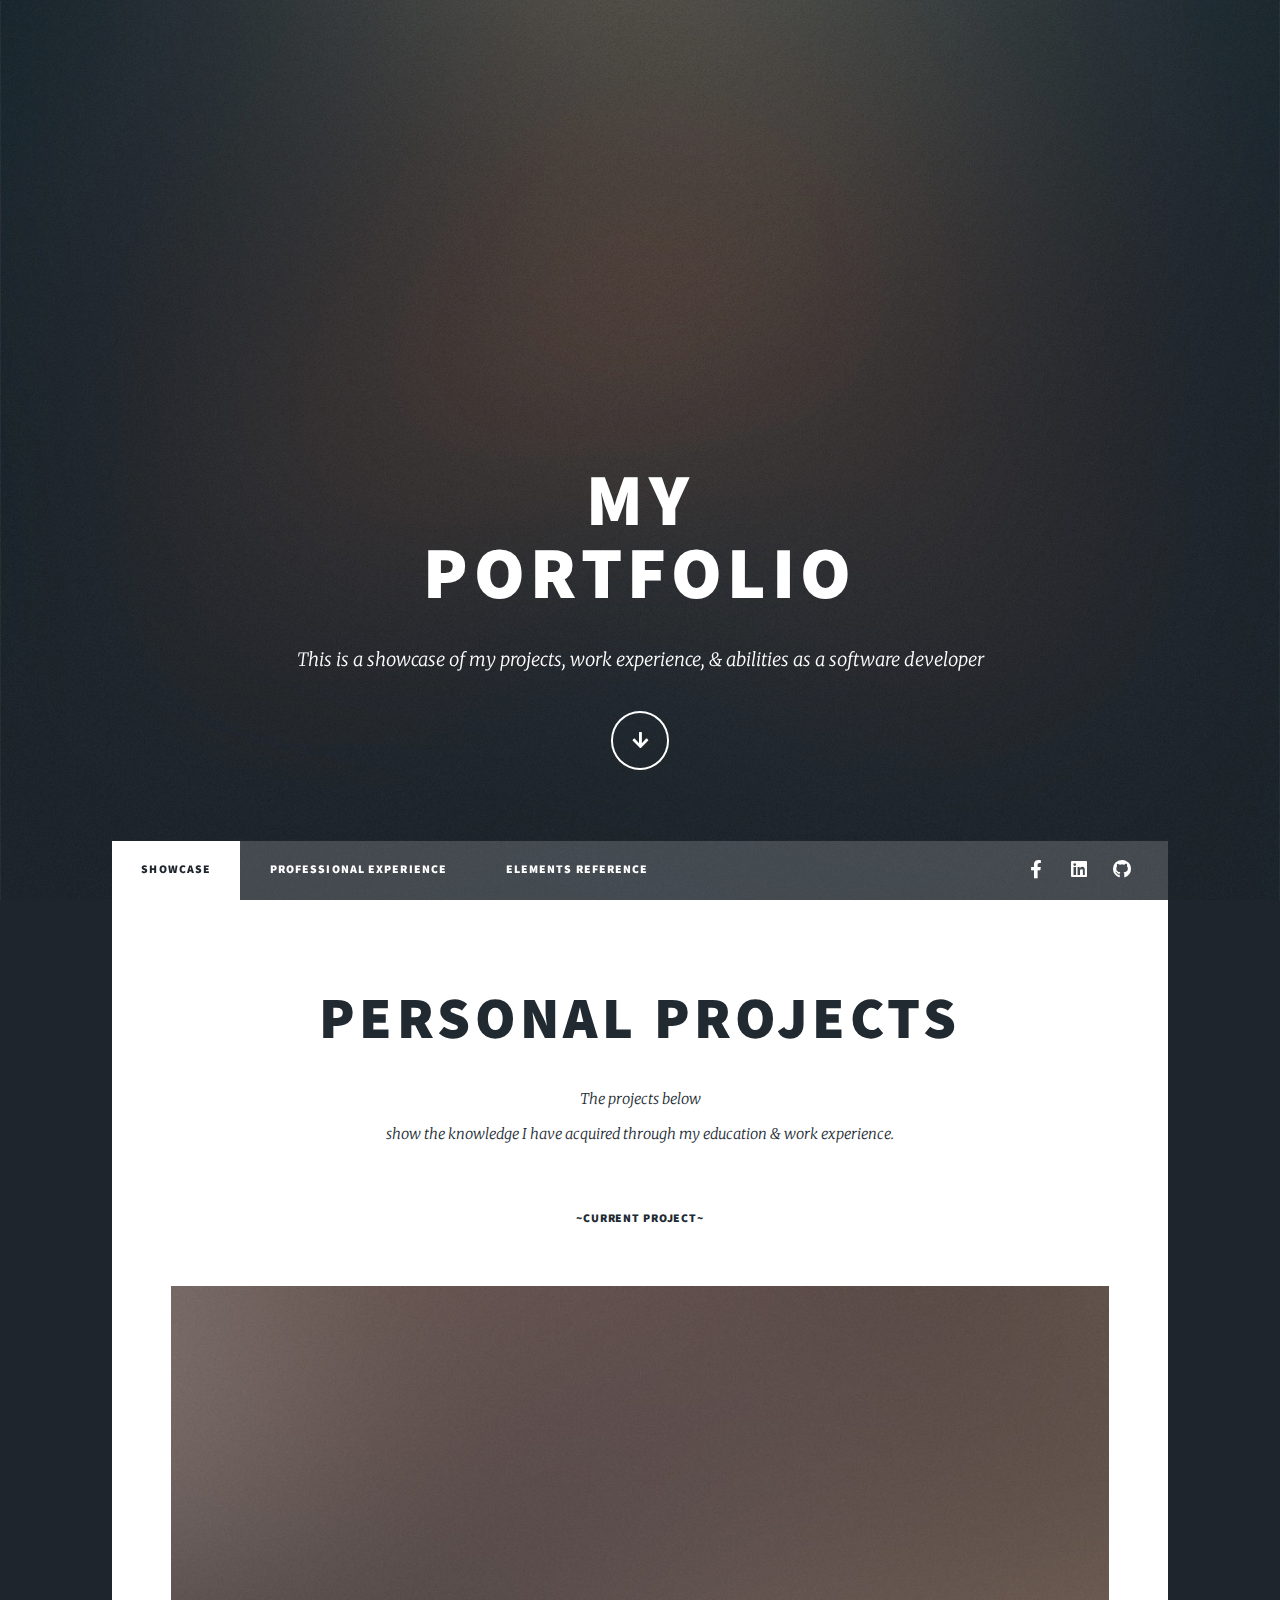
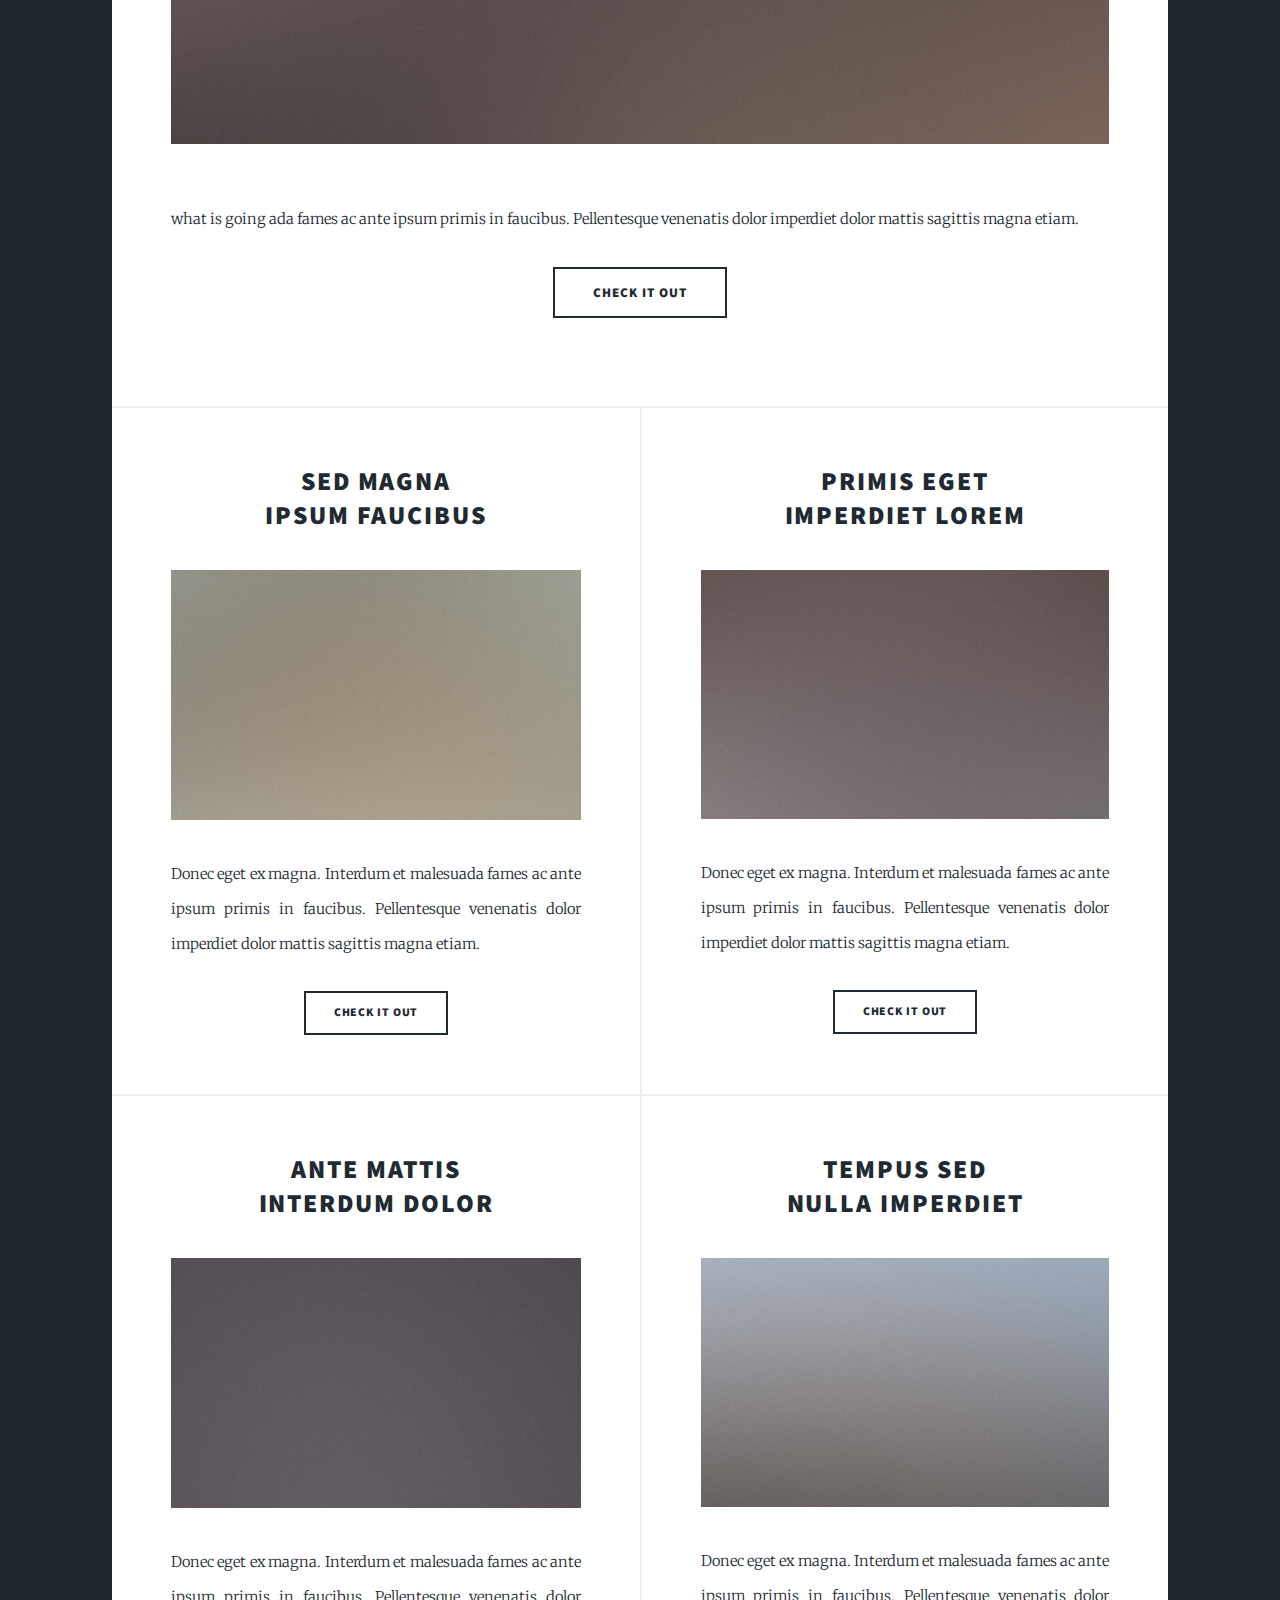
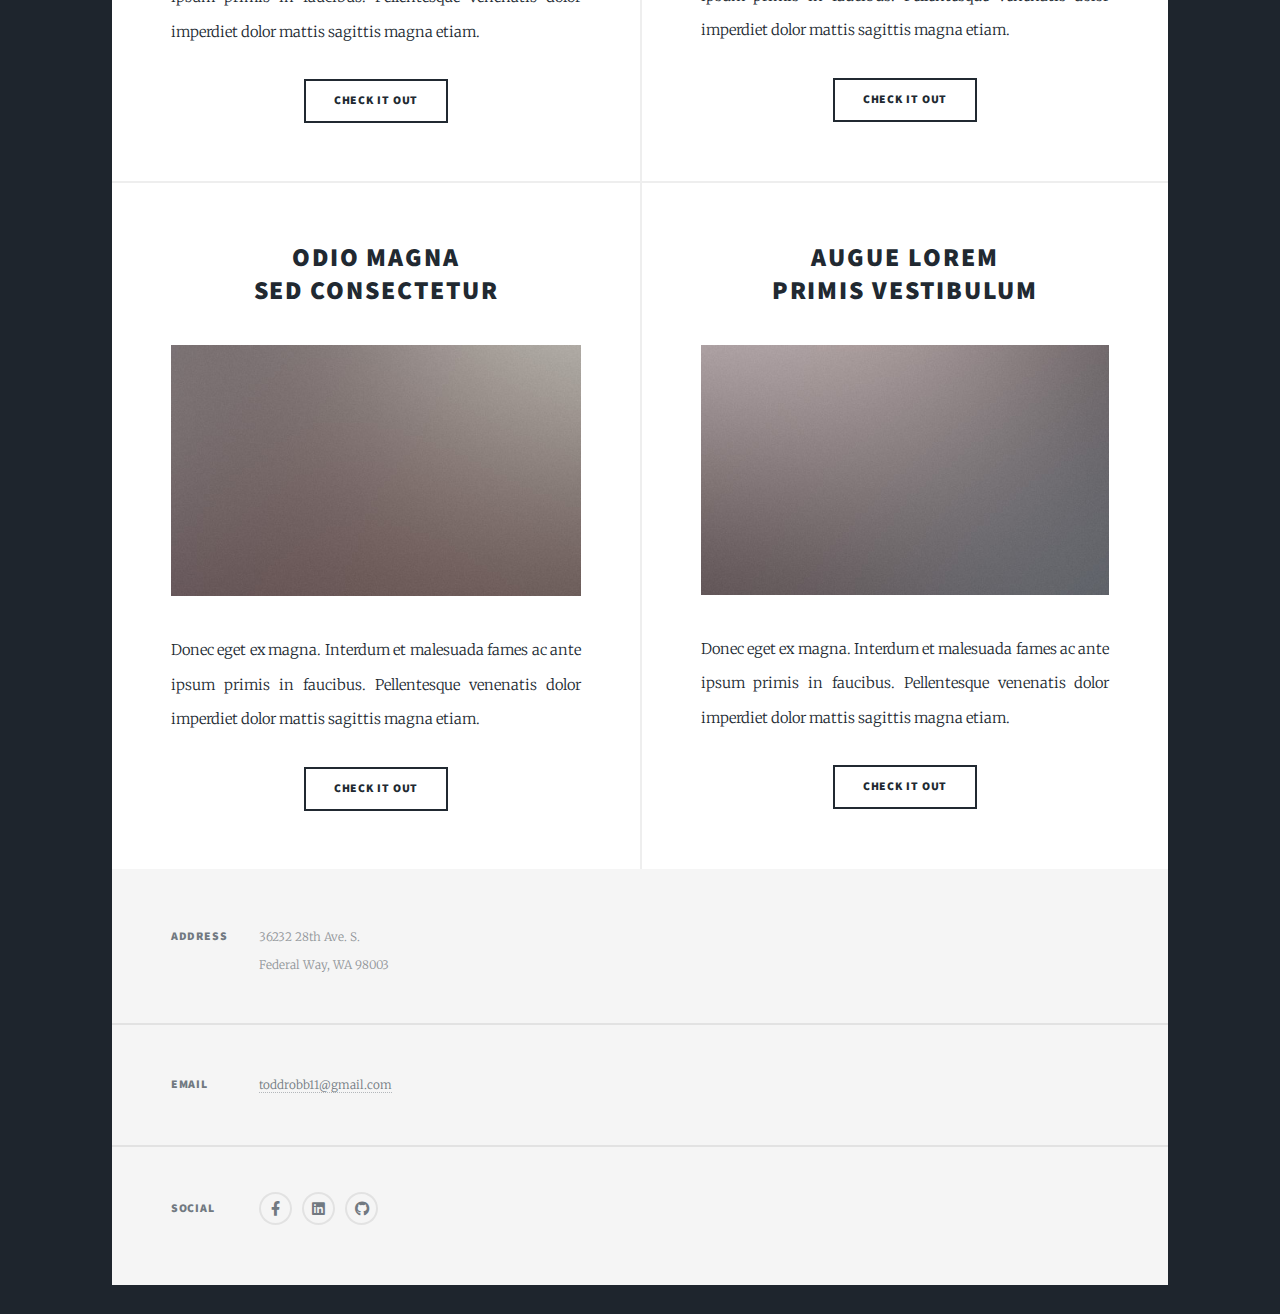
==== index.html @ 70eca517 "Add files via upload" ====
<!DOCTYPE HTML>
<!--
Todd Robbins 
This is a github hosted website design to show 
my software development experience.
-->
<html>
	<head>
		<title>My Portfolio</title>
		<meta charset="utf-8" />
		<meta name="viewport" content="width=device-width, initial-scale=1, user-scalable=no" />
		<link rel="stylesheet" href="assets/css/main.css" />
		<noscript><link rel="stylesheet" href="assets/css/noscript.css" /></noscript>
	</head>
	<body class="is-preload">

		<!-- Wrapper -->
			<div id="wrapper" class="fade-in">

				<!-- Intro -->
					<div id="intro">
						<h1>My<br />
						Portfolio</h1>
						<p>This is a showcase of my projects, work experience, & abilities as a software developer</p>
						<ul class="actions">
							<li><a href="#header" class="button icon solid solo fa-arrow-down scrolly">Continue</a></li>
						</ul>
					</div>

				<!-- Header -->
					<header id="header">
						<a href="index.html" class="logo">Portfolio</a>
					</header>

				<!-- Nav -->
					<nav id="nav">
						<ul class="links">
							<li class="active"><a href="index.html">Showcase</a></li>
							<li><a href="aboutMe.html">Professional Experience</a></li>
							<li><a href="elements.html">Elements Reference</a></li>
						</ul>
						<ul class="icons">
							<li><a href="#" class="icon brands fa-facebook-f"><span class="label">Facebook</span></a></li>
							<li><a href="#" class="icon brands fa-linkedin"><span class="label">Linkedin</span></a></li>
							<li><a href="#" class="icon brands fa-github"><span class="label">GitHub</span></a></li>
						</ul>
					</nav>

				<!-- Main -->
					<div id="main">

						<!-- Featured Post -->
							<article class="post featured">
								<header class="major">
									<h2><a href="#">Personal Projects</a></h2>
									<p>The projects below<br />
									show the knowledge I have acquired through my education & work experience.</p>
								</header>
								<h6>~Current Project~</h6>
								<a href="#" class="image main"><img src="images/pic01.jpg" alt="" /></a>
								<p>what is going ada fames ac ante ipsum primis in faucibus. Pellentesque venenatis dolor imperdiet dolor mattis sagittis magna etiam.</p>
								<ul class="actions special">
									<li><a href="#" class="button large">Check it out</a></li>
								</ul>
							</article>

						<!-- Posts -->
							<section class="posts">
								<article>
									<header>
										<h2><a href="#">Sed magna<br />
										ipsum faucibus</a></h2>
									</header>
									<a href="#" class="image fit"><img src="images/pic02.jpg" alt="" /></a>
									<p>Donec eget ex magna. Interdum et malesuada fames ac ante ipsum primis in faucibus. Pellentesque venenatis dolor imperdiet dolor mattis sagittis magna etiam.</p>
									<ul class="actions special">
										<li><a href="#" class="button">Check it out</a></li>
									</ul>
								</article>
								<article>
									<header>
										<h2><a href="#">Primis eget<br />
										imperdiet lorem</a></h2>
									</header>
									<a href="#" class="image fit"><img src="images/pic03.jpg" alt="" /></a>
									<p>Donec eget ex magna. Interdum et malesuada fames ac ante ipsum primis in faucibus. Pellentesque venenatis dolor imperdiet dolor mattis sagittis magna etiam.</p>
									<ul class="actions special">
										<li><a href="#" class="button">Check it out</a></li>
									</ul>
								</article>
								<article>
									<header>
										<h2><a href="#">Ante mattis<br />
										interdum dolor</a></h2>
									</header>
									<a href="#" class="image fit"><img src="images/pic04.jpg" alt="" /></a>
									<p>Donec eget ex magna. Interdum et malesuada fames ac ante ipsum primis in faucibus. Pellentesque venenatis dolor imperdiet dolor mattis sagittis magna etiam.</p>
									<ul class="actions special">
										<li><a href="#" class="button">Check it out</a></li>
									</ul>
								</article>
								<article>
									<header>
										<h2><a href="#">Tempus sed<br />
										nulla imperdiet</a></h2>
									</header>
									<a href="#" class="image fit"><img src="images/pic05.jpg" alt="" /></a>
									<p>Donec eget ex magna. Interdum et malesuada fames ac ante ipsum primis in faucibus. Pellentesque venenatis dolor imperdiet dolor mattis sagittis magna etiam.</p>
									<ul class="actions special">
										<li><a href="#" class="button">Check it out</a></li>
									</ul>
								</article>
								<article>
									<header>
										<h2><a href="#">Odio magna<br />
										sed consectetur</a></h2>
									</header>
									<a href="#" class="image fit"><img src="images/pic06.jpg" alt="" /></a>
									<p>Donec eget ex magna. Interdum et malesuada fames ac ante ipsum primis in faucibus. Pellentesque venenatis dolor imperdiet dolor mattis sagittis magna etiam.</p>
									<ul class="actions special">
										<li><a href="#" class="button">Check it out</a></li>
									</ul>
								</article>
								<article>
									<header>
										<h2><a href="#">Augue lorem<br />
										primis vestibulum</a></h2>
									</header>
									<a href="#" class="image fit"><img src="images/pic07.jpg" alt="" /></a>
									<p>Donec eget ex magna. Interdum et malesuada fames ac ante ipsum primis in faucibus. Pellentesque venenatis dolor imperdiet dolor mattis sagittis magna etiam.</p>
									<ul class="actions special">
										<li><a href="#" class="button">Check it out</a></li>
									</ul>
								</article>
							</section>

					</div>

				<!-- Footer -->
					<footer id="footer">
						<section class="split contact">
							<section class="alt">
								<h3>Address</h3>
								<p>36232 28th Ave. S.<br />
								Federal Way, WA 98003</p>
							</section>
							<section>
								<h3>Email</h3>
								<p><a href="#">toddrobb11@gmail.com</a></p>
							</section>
							<section>
								<h3>Social</h3>
								<ul class="icons alt">
									<li><a href="#" class="icon brands alt fa-facebook-f"><span class="label">Facebook</span></a></li>
									<li><a href="#" class="icon brands alt fa-linkedin"><span class="label">Linkedin</span></a></li>
									<li><a href="#" class="icon brands alt fa-github"><span class="label">GitHub</span></a></li>
								</ul>
							</section>
						</section>
					</footer>

				<!--blank space --> 
					<div id="blankSpace">
						<ul></ul>
					</div>

			</div>

		<!-- Scripts -->
			<script src="assets/js/jquery.min.js"></script>
			<script src="assets/js/jquery.scrollex.min.js"></script>
			<script src="assets/js/jquery.scrolly.min.js"></script>
			<script src="assets/js/browser.min.js"></script>
			<script src="assets/js/breakpoints.min.js"></script>
			<script src="assets/js/util.js"></script>
			<script src="assets/js/main.js"></script>

	</body>
</html>
---- assets/css/main.css ----
@import url(fontawesome-all.min.css);
@import url("https://fonts.googleapis.com/css?family=Merriweather:300,700,300italic,700italic|Source+Sans+Pro:900");

/*
	Massively by HTML5 UP
	html5up.net | @ajlkn
	Free for personal and commercial use under the CCA 3.0 license (html5up.net/license)
*/

html, body, div, span, applet, object,
iframe, h1, h2, h3, h4, h5, h6, p, blockquote,
pre, a, abbr, acronym, address, big, cite,
code, del, dfn, em, img, ins, kbd, q, s, samp,
small, strike, strong, sub, sup, tt, var, b,
u, i, center, dl, dt, dd, ol, ul, li, fieldset,
form, label, legend, table, caption, tbody,
tfoot, thead, tr, th, td, article, aside,
canvas, details, embed, figure, figcaption,
footer, header, hgroup, menu, nav, output, ruby,
section, summary, time, mark, audio, video {
	margin: 0;
	padding: 0;
	border: 0;
	font-size: 100%;
	font: inherit;
	vertical-align: baseline;}

article, aside, details, figcaption, figure,
footer, header, hgroup, menu, nav, section {
	display: block;}

body {
	line-height: 1;
}

ol, ul {
	list-style: none;
}

blockquote, q {
	quotes: none;
}

	blockquote:before, blockquote:after, q:before, q:after {
		content: '';
		content: none;
	}

table {
	border-collapse: collapse;
	border-spacing: 0;
}

body {
	-webkit-text-size-adjust: none;
}

mark {
	background-color: transparent;
	color: inherit;
}

input::-moz-focus-inner {
	border: 0;
	padding: 0;
}

input, select, textarea {
	-moz-appearance: none;
	-webkit-appearance: none;
	-ms-appearance: none;
	appearance: none;
}

/* Basic */

	@-ms-viewport {
		width: device-width;
	}

	body {
		-ms-overflow-style: scrollbar;
	}

	@media screen and (max-width: 480px) {

		html, body {
			min-width: 320px;
		}

	}

	html {
		box-sizing: border-box;
	}

	*, *:before, *:after {
		box-sizing: inherit;
	}

	body {
		background-color: #1e252d;
	}

		body.is-preload *, body.is-preload *:before, body.is-preload *:after {
			-moz-animation: none !important;
			-webkit-animation: none !important;
			-ms-animation: none !important;
			animation: none !important;
			-moz-transition: none !important;
			-webkit-transition: none !important;
			-ms-transition: none !important;
			transition: none !important;
		}

/* Type */

	html {
		font-size: 16pt;
	}

		@media screen and (max-width: 1680px) {

			html {
				font-size: 12pt;
			}

		}

		@media screen and (max-width: 1280px) {

			html {
				font-size: 11pt;
			}

		}

		@media screen and (max-width: 360px) {

			html {
				font-size: 10pt;
			}

		}

	body {
		color: #212931;
	}

	body, input, select, textarea {
		font-family: "Merriweather", Georgia, serif;
		font-weight: 300;
		font-size: 1rem;
		line-height: 2.375;
	}

	a {
		-moz-transition: color 0.2s ease-in-out, background-color 0.2s ease-in-out, border-color 0.2s ease-in-out, box-shadow 0.2s ease-in-out;
		-webkit-transition: color 0.2s ease-in-out, background-color 0.2s ease-in-out, border-color 0.2s ease-in-out, box-shadow 0.2s ease-in-out;
		-ms-transition: color 0.2s ease-in-out, background-color 0.2s ease-in-out, border-color 0.2s ease-in-out, box-shadow 0.2s ease-in-out;
		transition: color 0.2s ease-in-out, background-color 0.2s ease-in-out, border-color 0.2s ease-in-out, box-shadow 0.2s ease-in-out;
		border-bottom: dotted 1px;
		text-decoration: none;
	}

		a:hover {
			border-bottom-color: transparent;
		}

	strong, b {
		font-weight: 600;
	}

	em, i {
		font-style: italic;
	}

	p {
		text-align: justify;
		margin: 0 0 2rem 0;
	}

	h1, h2, h3, h4, h5, h6 {
		font-family: "Source Sans Pro", Helvetica, sans-serif;
		font-weight: 900;
		line-height: 1.5;
		letter-spacing: 0.075em;
		text-transform: uppercase;
		margin: 0 0 1rem 0;
	}

		h1 a, h2 a, h3 a, h4 a, h5 a, h6 a {
			border-bottom: 0;
			color: inherit;
			text-decoration: none;
		}

	h1 {
		font-size: 4rem;
		line-height: 1.1;
		margin: 0 0 2rem 0;
	}

	h2 {
		font-size: 1.75rem;
		line-height: 1.3;
		margin: 0 0 1.5rem 0;
	}

	h3 {
		font-size: 1.25rem;
		margin: 0 0 1.5rem 0;
	}

	h4 {
		font-size: 1rem;
	}

	h5 {
		font-size: 0.9rem;
	}

	h6 {
		font-size: 0.8rem;
	}

	sub {
		font-size: 0.8rem;
		position: relative;
		top: 0.5rem;
	}

	sup {
		font-size: 0.8rem;
		position: relative;
		top: -0.5rem;
	}

	blockquote {
		border-left: solid 4px;
		font-style: italic;
		margin: 0 0 2rem 0;
		padding: 0.5rem 0 0.5rem 2rem;
	}

	code {
		border: solid 2px;
		font-family: "Courier New", monospace;
		font-size: 0.9rem;
		margin: 0 0.25rem;
		padding: 0.25rem 0.65rem;
	}

	pre {
		-webkit-overflow-scrolling: touch;
		font-family: "Courier New", monospace;
		font-size: 0.9rem;
		margin: 0 0 2rem 0;
	}

		pre code {
			display: block;
			line-height: 1.75;
			padding: 1rem 1.5rem;
			overflow-x: auto;
		}

	hr {
		border: 0;
		border-bottom: solid 2px;
		margin: 3rem 0;
	}

		hr.major {
			margin: 5rem 0;
		}

	.align-left {
		text-align: left;
	}

	.align-center {
		text-align: center;
	}

	.align-right {
		text-align: right;
	}

	input, select, textarea {
		color: #212931;
	}

	a {
		color: #212931;
		border-bottom-color: rgba(33, 41, 49, 0.5);
	}

		a:hover {
			border-bottom-color: transparent;
			color: #18bfef !important;
		}

	strong, b {
		color: #212931;
	}

	h1, h2, h3, h4, h5, h6 {
		color: #212931;
	}

	blockquote {
		border-left-color: #eeeeee;
	}

	code {
		background: rgba(220, 220, 220, 0.25);
		border-color: #eeeeee;
	}

	hr {
		border-bottom-color: #eeeeee;
	}

/* Row */

	.row {
		display: flex;
		flex-wrap: wrap;
		box-sizing: border-box;
		align-items: stretch;
	}

		.row > * {
			box-sizing: border-box;
		}

		.row.gtr-uniform > * > :last-child {
			margin-bottom: 0;
		}

		.row.aln-left {
			justify-content: flex-start;
		}

		.row.aln-center {
			justify-content: center;
		}

		.row.aln-right {
			justify-content: flex-end;
		}

		.row.aln-top {
			align-items: flex-start;
		}

		.row.aln-middle {
			align-items: center;
		}

		.row.aln-bottom {
			align-items: flex-end;
		}

		.row > .imp {
			order: -1;
		}

		.row > .col-1 {
			width: 8.33333%;
		}

		.row > .off-1 {
			margin-left: 8.33333%;
		}

		.row > .col-2 {
			width: 16.66667%;
		}

		.row > .off-2 {
			margin-left: 16.66667%;
		}

		.row > .col-3 {
			width: 25%;
		}

		.row > .off-3 {
			margin-left: 25%;
		}

		.row > .col-4 {
			width: 33.33333%;
		}

		.row > .off-4 {
			margin-left: 33.33333%;
		}

		.row > .col-5 {
			width: 41.66667%;
		}

		.row > .off-5 {
			margin-left: 41.66667%;
		}

		.row > .col-6 {
			width: 50%;
		}

		.row > .off-6 {
			margin-left: 50%;
		}

		.row > .col-7 {
			width: 58.33333%;
		}

		.row > .off-7 {
			margin-left: 58.33333%;
		}

		.row > .col-8 {
			width: 66.66667%;
		}

		.row > .off-8 {
			margin-left: 66.66667%;
		}

		.row > .col-9 {
			width: 75%;
		}

		.row > .off-9 {
			margin-left: 75%;
		}

		.row > .col-10 {
			width: 83.33333%;
		}

		.row > .off-10 {
			margin-left: 83.33333%;
		}

		.row > .col-11 {
			width: 91.66667%;
		}

		.row > .off-11 {
			margin-left: 91.66667%;
		}

		.row > .col-12 {
			width: 100%;
		}

		.row > .off-12 {
			margin-left: 100%;
		}

		.row.gtr-0 {
			margin-top: 0;
			margin-left: 0rem;
		}

			.row.gtr-0 > * {
				padding: 0 0 0 0rem;
			}

			.row.gtr-0.gtr-uniform {
				margin-top: 0rem;
			}

				.row.gtr-0.gtr-uniform > * {
					padding-top: 0rem;
				}

		.row.gtr-25 {
			margin-top: 0;
			margin-left: -0.375rem;
		}

			.row.gtr-25 > * {
				padding: 0 0 0 0.375rem;
			}

			.row.gtr-25.gtr-uniform {
				margin-top: -0.375rem;
			}

				.row.gtr-25.gtr-uniform > * {
					padding-top: 0.375rem;
				}

		.row.gtr-50 {
			margin-top: 0;
			margin-left: -0.75rem;
		}

			.row.gtr-50 > * {
				padding: 0 0 0 0.75rem;
			}

			.row.gtr-50.gtr-uniform {
				margin-top: -0.75rem;
			}

				.row.gtr-50.gtr-uniform > * {
					padding-top: 0.75rem;
				}

		.row {
			margin-top: 0;
			margin-left: -1.5rem;
		}

			.row > * {
				padding: 0 0 0 1.5rem;
			}

			.row.gtr-uniform {
				margin-top: -1.5rem;
			}

				.row.gtr-uniform > * {
					padding-top: 1.5rem;
				}

		.row.gtr-150 {
			margin-top: 0;
			margin-left: -2.25rem;
		}

			.row.gtr-150 > * {
				padding: 0 0 0 2.25rem;
			}

			.row.gtr-150.gtr-uniform {
				margin-top: -2.25rem;
			}

				.row.gtr-150.gtr-uniform > * {
					padding-top: 2.25rem;
				}

		.row.gtr-200 {
			margin-top: 0;
			margin-left: -3rem;
		}

			.row.gtr-200 > * {
				padding: 0 0 0 3rem;
			}

			.row.gtr-200.gtr-uniform {
				margin-top: -3rem;
			}

				.row.gtr-200.gtr-uniform > * {
					padding-top: 3rem;
				}

		@media screen and (max-width: 1680px) {

			.row {
				display: flex;
				flex-wrap: wrap;
				box-sizing: border-box;
				align-items: stretch;
			}

				.row > * {
					box-sizing: border-box;
				}

				.row.gtr-uniform > * > :last-child {
					margin-bottom: 0;
				}

				.row.aln-left {
					justify-content: flex-start;
				}

				.row.aln-center {
					justify-content: center;
				}

				.row.aln-right {
					justify-content: flex-end;
				}

				.row.aln-top {
					align-items: flex-start;
				}

				.row.aln-middle {
					align-items: center;
				}

				.row.aln-bottom {
					align-items: flex-end;
				}

				.row > .imp-xlarge {
					order: -1;
				}

				.row > .col-1-xlarge {
					width: 8.33333%;
				}

				.row > .off-1-xlarge {
					margin-left: 8.33333%;
				}

				.row > .col-2-xlarge {
					width: 16.66667%;
				}

				.row > .off-2-xlarge {
					margin-left: 16.66667%;
				}

				.row > .col-3-xlarge {
					width: 25%;
				}

				.row > .off-3-xlarge {
					margin-left: 25%;
				}

				.row > .col-4-xlarge {
					width: 33.33333%;
				}

				.row > .off-4-xlarge {
					margin-left: 33.33333%;
				}

				.row > .col-5-xlarge {
					width: 41.66667%;
				}

				.row > .off-5-xlarge {
					margin-left: 41.66667%;
				}

				.row > .col-6-xlarge {
					width: 50%;
				}

				.row > .off-6-xlarge {
					margin-left: 50%;
				}

				.row > .col-7-xlarge {
					width: 58.33333%;
				}

				.row > .off-7-xlarge {
					margin-left: 58.33333%;
				}

				.row > .col-8-xlarge {
					width: 66.66667%;
				}

				.row > .off-8-xlarge {
					margin-left: 66.66667%;
				}

				.row > .col-9-xlarge {
					width: 75%;
				}

				.row > .off-9-xlarge {
					margin-left: 75%;
				}

				.row > .col-10-xlarge {
					width: 83.33333%;
				}

				.row > .off-10-xlarge {
					margin-left: 83.33333%;
				}

				.row > .col-11-xlarge {
					width: 91.66667%;
				}

				.row > .off-11-xlarge {
					margin-left: 91.66667%;
				}

				.row > .col-12-xlarge {
					width: 100%;
				}

				.row > .off-12-xlarge {
					margin-left: 100%;
				}

				.row.gtr-0 {
					margin-top: 0;
					margin-left: 0rem;
				}

					.row.gtr-0 > * {
						padding: 0 0 0 0rem;
					}

					.row.gtr-0.gtr-uniform {
						margin-top: 0rem;
					}

						.row.gtr-0.gtr-uniform > * {
							padding-top: 0rem;
						}

				.row.gtr-25 {
					margin-top: 0;
					margin-left: -0.375rem;
				}

					.row.gtr-25 > * {
						padding: 0 0 0 0.375rem;
					}

					.row.gtr-25.gtr-uniform {
						margin-top: -0.375rem;
					}

						.row.gtr-25.gtr-uniform > * {
							padding-top: 0.375rem;
						}

				.row.gtr-50 {
					margin-top: 0;
					margin-left: -0.75rem;
				}

					.row.gtr-50 > * {
						padding: 0 0 0 0.75rem;
					}

					.row.gtr-50.gtr-uniform {
						margin-top: -0.75rem;
					}

						.row.gtr-50.gtr-uniform > * {
							padding-top: 0.75rem;
						}

				.row {
					margin-top: 0;
					margin-left: -1.5rem;
				}

					.row > * {
						padding: 0 0 0 1.5rem;
					}

					.row.gtr-uniform {
						margin-top: -1.5rem;
					}

						.row.gtr-uniform > * {
							padding-top: 1.5rem;
						}

				.row.gtr-150 {
					margin-top: 0;
					margin-left: -2.25rem;
				}

					.row.gtr-150 > * {
						padding: 0 0 0 2.25rem;
					}

					.row.gtr-150.gtr-uniform {
						margin-top: -2.25rem;
					}

						.row.gtr-150.gtr-uniform > * {
							padding-top: 2.25rem;
						}

				.row.gtr-200 {
					margin-top: 0;
					margin-left: -3rem;
				}

					.row.gtr-200 > * {
						padding: 0 0 0 3rem;
					}

					.row.gtr-200.gtr-uniform {
						margin-top: -3rem;
					}

						.row.gtr-200.gtr-uniform > * {
							padding-top: 3rem;
						}

		}

		@media screen and (max-width: 1280px) {

			.row {
				display: flex;
				flex-wrap: wrap;
				box-sizing: border-box;
				align-items: stretch;
			}

				.row > * {
					box-sizing: border-box;
				}

				.row.gtr-uniform > * > :last-child {
					margin-bottom: 0;
				}

				.row.aln-left {
					justify-content: flex-start;
				}

				.row.aln-center {
					justify-content: center;
				}

				.row.aln-right {
					justify-content: flex-end;
				}

				.row.aln-top {
					align-items: flex-start;
				}

				.row.aln-middle {
					align-items: center;
				}

				.row.aln-bottom {
					align-items: flex-end;
				}

				.row > .imp-large {
					order: -1;
				}

				.row > .col-1-large {
					width: 8.33333%;
				}

				.row > .off-1-large {
					margin-left: 8.33333%;
				}

				.row > .col-2-large {
					width: 16.66667%;
				}

				.row > .off-2-large {
					margin-left: 16.66667%;
				}

				.row > .col-3-large {
					width: 25%;
				}

				.row > .off-3-large {
					margin-left: 25%;
				}

				.row > .col-4-large {
					width: 33.33333%;
				}

				.row > .off-4-large {
					margin-left: 33.33333%;
				}

				.row > .col-5-large {
					width: 41.66667%;
				}

				.row > .off-5-large {
					margin-left: 41.66667%;
				}

				.row > .col-6-large {
					width: 50%;
				}

				.row > .off-6-large {
					margin-left: 50%;
				}

				.row > .col-7-large {
					width: 58.33333%;
				}

				.row > .off-7-large {
					margin-left: 58.33333%;
				}

				.row > .col-8-large {
					width: 66.66667%;
				}

				.row > .off-8-large {
					margin-left: 66.66667%;
				}

				.row > .col-9-large {
					width: 75%;
				}

				.row > .off-9-large {
					margin-left: 75%;
				}

				.row > .col-10-large {
					width: 83.33333%;
				}

				.row > .off-10-large {
					margin-left: 83.33333%;
				}

				.row > .col-11-large {
					width: 91.66667%;
				}

				.row > .off-11-large {
					margin-left: 91.66667%;
				}

				.row > .col-12-large {
					width: 100%;
				}

				.row > .off-12-large {
					margin-left: 100%;
				}

				.row.gtr-0 {
					margin-top: 0;
					margin-left: 0rem;
				}

					.row.gtr-0 > * {
						padding: 0 0 0 0rem;
					}

					.row.gtr-0.gtr-uniform {
						margin-top: 0rem;
					}

						.row.gtr-0.gtr-uniform > * {
							padding-top: 0rem;
						}

				.row.gtr-25 {
					margin-top: 0;
					margin-left: -0.375rem;
				}

					.row.gtr-25 > * {
						padding: 0 0 0 0.375rem;
					}

					.row.gtr-25.gtr-uniform {
						margin-top: -0.375rem;
					}

						.row.gtr-25.gtr-uniform > * {
							padding-top: 0.375rem;
						}

				.row.gtr-50 {
					margin-top: 0;
					margin-left: -0.75rem;
				}

					.row.gtr-50 > * {
						padding: 0 0 0 0.75rem;
					}

					.row.gtr-50.gtr-uniform {
						margin-top: -0.75rem;
					}

						.row.gtr-50.gtr-uniform > * {
							padding-top: 0.75rem;
						}

				.row {
					margin-top: 0;
					margin-left: -1.5rem;
				}

					.row > * {
						padding: 0 0 0 1.5rem;
					}

					.row.gtr-uniform {
						margin-top: -1.5rem;
					}

						.row.gtr-uniform > * {
							padding-top: 1.5rem;
						}

				.row.gtr-150 {
					margin-top: 0;
					margin-left: -2.25rem;
				}

					.row.gtr-150 > * {
						padding: 0 0 0 2.25rem;
					}

					.row.gtr-150.gtr-uniform {
						margin-top: -2.25rem;
					}

						.row.gtr-150.gtr-uniform > * {
							padding-top: 2.25rem;
						}

				.row.gtr-200 {
					margin-top: 0;
					margin-left: -3rem;
				}

					.row.gtr-200 > * {
						padding: 0 0 0 3rem;
					}

					.row.gtr-200.gtr-uniform {
						margin-top: -3rem;
					}

						.row.gtr-200.gtr-uniform > * {
							padding-top: 3rem;
						}

		}

		@media screen and (max-width: 980px) {

			.row {
				display: flex;
				flex-wrap: wrap;
				box-sizing: border-box;
				align-items: stretch;
			}

				.row > * {
					box-sizing: border-box;
				}

				.row.gtr-uniform > * > :last-child {
					margin-bottom: 0;
				}

				.row.aln-left {
					justify-content: flex-start;
				}

				.row.aln-center {
					justify-content: center;
				}

				.row.aln-right {
					justify-content: flex-end;
				}

				.row.aln-top {
					align-items: flex-start;
				}

				.row.aln-middle {
					align-items: center;
				}

				.row.aln-bottom {
					align-items: flex-end;
				}

				.row > .imp-medium {
					order: -1;
				}

				.row > .col-1-medium {
					width: 8.33333%;
				}

				.row > .off-1-medium {
					margin-left: 8.33333%;
				}

				.row > .col-2-medium {
					width: 16.66667%;
				}

				.row > .off-2-medium {
					margin-left: 16.66667%;
				}

				.row > .col-3-medium {
					width: 25%;
				}

				.row > .off-3-medium {
					margin-left: 25%;
				}

				.row > .col-4-medium {
					width: 33.33333%;
				}

				.row > .off-4-medium {
					margin-left: 33.33333%;
				}

				.row > .col-5-medium {
					width: 41.66667%;
				}

				.row > .off-5-medium {
					margin-left: 41.66667%;
				}

				.row > .col-6-medium {
					width: 50%;
				}

				.row > .off-6-medium {
					margin-left: 50%;
				}

				.row > .col-7-medium {
					width: 58.33333%;
				}

				.row > .off-7-medium {
					margin-left: 58.33333%;
				}

				.row > .col-8-medium {
					width: 66.66667%;
				}

				.row > .off-8-medium {
					margin-left: 66.66667%;
				}

				.row > .col-9-medium {
					width: 75%;
				}

				.row > .off-9-medium {
					margin-left: 75%;
				}

				.row > .col-10-medium {
					width: 83.33333%;
				}

				.row > .off-10-medium {
					margin-left: 83.33333%;
				}

				.row > .col-11-medium {
					width: 91.66667%;
				}

				.row > .off-11-medium {
					margin-left: 91.66667%;
				}

				.row > .col-12-medium {
					width: 100%;
				}

				.row > .off-12-medium {
					margin-left: 100%;
				}

				.row.gtr-0 {
					margin-top: 0;
					margin-left: 0rem;
				}

					.row.gtr-0 > * {
						padding: 0 0 0 0rem;
					}

					.row.gtr-0.gtr-uniform {
						margin-top: 0rem;
					}

						.row.gtr-0.gtr-uniform > * {
							padding-top: 0rem;
						}

				.row.gtr-25 {
					margin-top: 0;
					margin-left: -0.375rem;
				}

					.row.gtr-25 > * {
						padding: 0 0 0 0.375rem;
					}

					.row.gtr-25.gtr-uniform {
						margin-top: -0.375rem;
					}

						.row.gtr-25.gtr-uniform > * {
							padding-top: 0.375rem;
						}

				.row.gtr-50 {
					margin-top: 0;
					margin-left: -0.75rem;
				}

					.row.gtr-50 > * {
						padding: 0 0 0 0.75rem;
					}

					.row.gtr-50.gtr-uniform {
						margin-top: -0.75rem;
					}

						.row.gtr-50.gtr-uniform > * {
							padding-top: 0.75rem;
						}

				.row {
					margin-top: 0;
					margin-left: -1.5rem;
				}

					.row > * {
						padding: 0 0 0 1.5rem;
					}

					.row.gtr-uniform {
						margin-top: -1.5rem;
					}

						.row.gtr-uniform > * {
							padding-top: 1.5rem;
						}

				.row.gtr-150 {
					margin-top: 0;
					margin-left: -2.25rem;
				}

					.row.gtr-150 > * {
						padding: 0 0 0 2.25rem;
					}

					.row.gtr-150.gtr-uniform {
						margin-top: -2.25rem;
					}

						.row.gtr-150.gtr-uniform > * {
							padding-top: 2.25rem;
						}

				.row.gtr-200 {
					margin-top: 0;
					margin-left: -3rem;
				}

					.row.gtr-200 > * {
						padding: 0 0 0 3rem;
					}

					.row.gtr-200.gtr-uniform {
						margin-top: -3rem;
					}

						.row.gtr-200.gtr-uniform > * {
							padding-top: 3rem;
						}

		}

		@media screen and (max-width: 736px) {

			.row {
				display: flex;
				flex-wrap: wrap;
				box-sizing: border-box;
				align-items: stretch;
			}

				.row > * {
					box-sizing: border-box;
				}

				.row.gtr-uniform > * > :last-child {
					margin-bottom: 0;
				}

				.row.aln-left {
					justify-content: flex-start;
				}

				.row.aln-center {
					justify-content: center;
				}

				.row.aln-right {
					justify-content: flex-end;
				}

				.row.aln-top {
					align-items: flex-start;
				}

				.row.aln-middle {
					align-items: center;
				}

				.row.aln-bottom {
					align-items: flex-end;
				}

				.row > .imp-small {
					order: -1;
				}

				.row > .col-1-small {
					width: 8.33333%;
				}

				.row > .off-1-small {
					margin-left: 8.33333%;
				}

				.row > .col-2-small {
					width: 16.66667%;
				}

				.row > .off-2-small {
					margin-left: 16.66667%;
				}

				.row > .col-3-small {
					width: 25%;
				}

				.row > .off-3-small {
					margin-left: 25%;
				}

				.row > .col-4-small {
					width: 33.33333%;
				}

				.row > .off-4-small {
					margin-left: 33.33333%;
				}

				.row > .col-5-small {
					width: 41.66667%;
				}

				.row > .off-5-small {
					margin-left: 41.66667%;
				}

				.row > .col-6-small {
					width: 50%;
				}

				.row > .off-6-small {
					margin-left: 50%;
				}

				.row > .col-7-small {
					width: 58.33333%;
				}

				.row > .off-7-small {
					margin-left: 58.33333%;
				}

				.row > .col-8-small {
					width: 66.66667%;
				}

				.row > .off-8-small {
					margin-left: 66.66667%;
				}

				.row > .col-9-small {
					width: 75%;
				}

				.row > .off-9-small {
					margin-left: 75%;
				}

				.row > .col-10-small {
					width: 83.33333%;
				}

				.row > .off-10-small {
					margin-left: 83.33333%;
				}

				.row > .col-11-small {
					width: 91.66667%;
				}

				.row > .off-11-small {
					margin-left: 91.66667%;
				}

				.row > .col-12-small {
					width: 100%;
				}

				.row > .off-12-small {
					margin-left: 100%;
				}

				.row.gtr-0 {
					margin-top: 0;
					margin-left: 0rem;
				}

					.row.gtr-0 > * {
						padding: 0 0 0 0rem;
					}

					.row.gtr-0.gtr-uniform {
						margin-top: 0rem;
					}

						.row.gtr-0.gtr-uniform > * {
							padding-top: 0rem;
						}

				.row.gtr-25 {
					margin-top: 0;
					margin-left: -0.375rem;
				}

					.row.gtr-25 > * {
						padding: 0 0 0 0.375rem;
					}

					.row.gtr-25.gtr-uniform {
						margin-top: -0.375rem;
					}

						.row.gtr-25.gtr-uniform > * {
							padding-top: 0.375rem;
						}

				.row.gtr-50 {
					margin-top: 0;
					margin-left: -0.75rem;
				}

					.row.gtr-50 > * {
						padding: 0 0 0 0.75rem;
					}

					.row.gtr-50.gtr-uniform {
						margin-top: -0.75rem;
					}

						.row.gtr-50.gtr-uniform > * {
							padding-top: 0.75rem;
						}

				.row {
					margin-top: 0;
					margin-left: -1.5rem;
				}

					.row > * {
						padding: 0 0 0 1.5rem;
					}

					.row.gtr-uniform {
						margin-top: -1.5rem;
					}

						.row.gtr-uniform > * {
							padding-top: 1.5rem;
						}

				.row.gtr-150 {
					margin-top: 0;
					margin-left: -2.25rem;
				}

					.row.gtr-150 > * {
						padding: 0 0 0 2.25rem;
					}

					.row.gtr-150.gtr-uniform {
						margin-top: -2.25rem;
					}

						.row.gtr-150.gtr-uniform > * {
							padding-top: 2.25rem;
						}

				.row.gtr-200 {
					margin-top: 0;
					margin-left: -3rem;
				}

					.row.gtr-200 > * {
						padding: 0 0 0 3rem;
					}

					.row.gtr-200.gtr-uniform {
						margin-top: -3rem;
					}

						.row.gtr-200.gtr-uniform > * {
							padding-top: 3rem;
						}

		}

		@media screen and (max-width: 480px) {

			.row {
				display: flex;
				flex-wrap: wrap;
				box-sizing: border-box;
				align-items: stretch;
			}

				.row > * {
					box-sizing: border-box;
				}

				.row.gtr-uniform > * > :last-child {
					margin-bottom: 0;
				}

				.row.aln-left {
					justify-content: flex-start;
				}

				.row.aln-center {
					justify-content: center;
				}

				.row.aln-right {
					justify-content: flex-end;
				}

				.row.aln-top {
					align-items: flex-start;
				}

				.row.aln-middle {
					align-items: center;
				}

				.row.aln-bottom {
					align-items: flex-end;
				}

				.row > .imp-xsmall {
					order: -1;
				}

				.row > .col-1-xsmall {
					width: 8.33333%;
				}

				.row > .off-1-xsmall {
					margin-left: 8.33333%;
				}

				.row > .col-2-xsmall {
					width: 16.66667%;
				}

				.row > .off-2-xsmall {
					margin-left: 16.66667%;
				}

				.row > .col-3-xsmall {
					width: 25%;
				}

				.row > .off-3-xsmall {
					margin-left: 25%;
				}

				.row > .col-4-xsmall {
					width: 33.33333%;
				}

				.row > .off-4-xsmall {
					margin-left: 33.33333%;
				}

				.row > .col-5-xsmall {
					width: 41.66667%;
				}

				.row > .off-5-xsmall {
					margin-left: 41.66667%;
				}

				.row > .col-6-xsmall {
					width: 50%;
				}

				.row > .off-6-xsmall {
					margin-left: 50%;
				}

				.row > .col-7-xsmall {
					width: 58.33333%;
				}

				.row > .off-7-xsmall {
					margin-left: 58.33333%;
				}

				.row > .col-8-xsmall {
					width: 66.66667%;
				}

				.row > .off-8-xsmall {
					margin-left: 66.66667%;
				}

				.row > .col-9-xsmall {
					width: 75%;
				}

				.row > .off-9-xsmall {
					margin-left: 75%;
				}

				.row > .col-10-xsmall {
					width: 83.33333%;
				}

				.row > .off-10-xsmall {
					margin-left: 83.33333%;
				}

				.row > .col-11-xsmall {
					width: 91.66667%;
				}

				.row > .off-11-xsmall {
					margin-left: 91.66667%;
				}

				.row > .col-12-xsmall {
					width: 100%;
				}

				.row > .off-12-xsmall {
					margin-left: 100%;
				}

				.row.gtr-0 {
					margin-top: 0;
					margin-left: 0rem;
				}

					.row.gtr-0 > * {
						padding: 0 0 0 0rem;
					}

					.row.gtr-0.gtr-uniform {
						margin-top: 0rem;
					}

						.row.gtr-0.gtr-uniform > * {
							padding-top: 0rem;
						}

				.row.gtr-25 {
					margin-top: 0;
					margin-left: -0.375rem;
				}

					.row.gtr-25 > * {
						padding: 0 0 0 0.375rem;
					}

					.row.gtr-25.gtr-uniform {
						margin-top: -0.375rem;
					}

						.row.gtr-25.gtr-uniform > * {
							padding-top: 0.375rem;
						}

				.row.gtr-50 {
					margin-top: 0;
					margin-left: -0.75rem;
				}

					.row.gtr-50 > * {
						padding: 0 0 0 0.75rem;
					}

					.row.gtr-50.gtr-uniform {
						margin-top: -0.75rem;
					}

						.row.gtr-50.gtr-uniform > * {
							padding-top: 0.75rem;
						}

				.row {
					margin-top: 0;
					margin-left: -1.5rem;
				}

					.row > * {
						padding: 0 0 0 1.5rem;
					}

					.row.gtr-uniform {
						margin-top: -1.5rem;
					}

						.row.gtr-uniform > * {
							padding-top: 1.5rem;
						}

				.row.gtr-150 {
					margin-top: 0;
					margin-left: -2.25rem;
				}

					.row.gtr-150 > * {
						padding: 0 0 0 2.25rem;
					}

					.row.gtr-150.gtr-uniform {
						margin-top: -2.25rem;
					}

						.row.gtr-150.gtr-uniform > * {
							padding-top: 2.25rem;
						}

				.row.gtr-200 {
					margin-top: 0;
					margin-left: -3rem;
				}

					.row.gtr-200 > * {
						padding: 0 0 0 3rem;
					}

					.row.gtr-200.gtr-uniform {
						margin-top: -3rem;
					}

						.row.gtr-200.gtr-uniform > * {
							padding-top: 3rem;
						}

		}

		@media screen and (max-width: 360px) {

			.row {
				display: flex;
				flex-wrap: wrap;
				box-sizing: border-box;
				align-items: stretch;
			}

				.row > * {
					box-sizing: border-box;
				}

				.row.gtr-uniform > * > :last-child {
					margin-bottom: 0;
				}

				.row.aln-left {
					justify-content: flex-start;
				}

				.row.aln-center {
					justify-content: center;
				}

				.row.aln-right {
					justify-content: flex-end;
				}

				.row.aln-top {
					align-items: flex-start;
				}

				.row.aln-middle {
					align-items: center;
				}

				.row.aln-bottom {
					align-items: flex-end;
				}

				.row > .imp-xxsmall {
					order: -1;
				}

				.row > .col-1-xxsmall {
					width: 8.33333%;
				}

				.row > .off-1-xxsmall {
					margin-left: 8.33333%;
				}

				.row > .col-2-xxsmall {
					width: 16.66667%;
				}

				.row > .off-2-xxsmall {
					margin-left: 16.66667%;
				}

				.row > .col-3-xxsmall {
					width: 25%;
				}

				.row > .off-3-xxsmall {
					margin-left: 25%;
				}

				.row > .col-4-xxsmall {
					width: 33.33333%;
				}

				.row > .off-4-xxsmall {
					margin-left: 33.33333%;
				}

				.row > .col-5-xxsmall {
					width: 41.66667%;
				}

				.row > .off-5-xxsmall {
					margin-left: 41.66667%;
				}

				.row > .col-6-xxsmall {
					width: 50%;
				}

				.row > .off-6-xxsmall {
					margin-left: 50%;
				}

				.row > .col-7-xxsmall {
					width: 58.33333%;
				}

				.row > .off-7-xxsmall {
					margin-left: 58.33333%;
				}

				.row > .col-8-xxsmall {
					width: 66.66667%;
				}

				.row > .off-8-xxsmall {
					margin-left: 66.66667%;
				}

				.row > .col-9-xxsmall {
					width: 75%;
				}

				.row > .off-9-xxsmall {
					margin-left: 75%;
				}

				.row > .col-10-xxsmall {
					width: 83.33333%;
				}

				.row > .off-10-xxsmall {
					margin-left: 83.33333%;
				}

				.row > .col-11-xxsmall {
					width: 91.66667%;
				}

				.row > .off-11-xxsmall {
					margin-left: 91.66667%;
				}

				.row > .col-12-xxsmall {
					width: 100%;
				}

				.row > .off-12-xxsmall {
					margin-left: 100%;
				}

				.row.gtr-0 {
					margin-top: 0;
					margin-left: 0rem;
				}

					.row.gtr-0 > * {
						padding: 0 0 0 0rem;
					}

					.row.gtr-0.gtr-uniform {
						margin-top: 0rem;
					}

						.row.gtr-0.gtr-uniform > * {
							padding-top: 0rem;
						}

				.row.gtr-25 {
					margin-top: 0;
					margin-left: -0.375rem;
				}

					.row.gtr-25 > * {
						padding: 0 0 0 0.375rem;
					}

					.row.gtr-25.gtr-uniform {
						margin-top: -0.375rem;
					}

						.row.gtr-25.gtr-uniform > * {
							padding-top: 0.375rem;
						}

				.row.gtr-50 {
					margin-top: 0;
					margin-left: -0.75rem;
				}

					.row.gtr-50 > * {
						padding: 0 0 0 0.75rem;
					}

					.row.gtr-50.gtr-uniform {
						margin-top: -0.75rem;
					}

						.row.gtr-50.gtr-uniform > * {
							padding-top: 0.75rem;
						}

				.row {
					margin-top: 0;
					margin-left: -1.5rem;
				}

					.row > * {
						padding: 0 0 0 1.5rem;
					}

					.row.gtr-uniform {
						margin-top: -1.5rem;
					}

						.row.gtr-uniform > * {
							padding-top: 1.5rem;
						}

				.row.gtr-150 {
					margin-top: 0;
					margin-left: -2.25rem;
				}

					.row.gtr-150 > * {
						padding: 0 0 0 2.25rem;
					}

					.row.gtr-150.gtr-uniform {
						margin-top: -2.25rem;
					}

						.row.gtr-150.gtr-uniform > * {
							padding-top: 2.25rem;
						}

				.row.gtr-200 {
					margin-top: 0;
					margin-left: -3rem;
				}

					.row.gtr-200 > * {
						padding: 0 0 0 3rem;
					}

					.row.gtr-200.gtr-uniform {
						margin-top: -3rem;
					}

						.row.gtr-200.gtr-uniform > * {
							padding-top: 3rem;
						}

		}

/* Box */

	.box {
		border: solid 2px;
		margin-bottom: 2rem;
		padding: 1.5rem;
	}

		.box > :last-child,
		.box > :last-child > :last-child,
		.box > :last-child > :last-child > :last-child {
			margin-bottom: 0;
		}

		.box.alt {
			border: 0;
			border-radius: 0;
			padding: 0;
		}

	.box {
		border-color: #eeeeee;
	}

/* Button */

	input[type="submit"],
	input[type="reset"],
	input[type="button"],
	button,
	.button {
		-moz-appearance: none;
		-webkit-appearance: none;
		-ms-appearance: none;
		appearance: none;
		-moz-transition: background-color 0.2s ease-in-out, box-shadow 0.2s ease-in-out, color 0.2s ease-in-out;
		-webkit-transition: background-color 0.2s ease-in-out, box-shadow 0.2s ease-in-out, color 0.2s ease-in-out;
		-ms-transition: background-color 0.2s ease-in-out, box-shadow 0.2s ease-in-out, color 0.2s ease-in-out;
		transition: background-color 0.2s ease-in-out, box-shadow 0.2s ease-in-out, color 0.2s ease-in-out;
		border: 0;
		border-radius: 0;
		cursor: pointer;
		display: inline-block;
		font-family: "Source Sans Pro", Helvetica, sans-serif;
		font-size: 0.8rem;
		font-weight: 900;
		letter-spacing: 0.075em;
		height: 3rem;
		line-height: 3rem;
		padding: 0 2rem;
		text-align: center;
		text-decoration: none;
		text-transform: uppercase;
		white-space: nowrap;
	}

		input[type="submit"].icon:before,
		input[type="reset"].icon:before,
		input[type="button"].icon:before,
		button.icon:before,
		.button.icon:before {
			margin-right: 0.5rem;
		}

		input[type="submit"].icon.solo,
		input[type="reset"].icon.solo,
		input[type="button"].icon.solo,
		button.icon.solo,
		.button.icon.solo {
			position: relative;
			width: 4rem;
			height: 4rem;
			line-height: 4rem;
			border-radius: 4rem;
			text-indent: 4rem;
			overflow: hidden;
			padding: 0;
			white-space: nowrap;
		}

			input[type="submit"].icon.solo:before,
			input[type="reset"].icon.solo:before,
			input[type="button"].icon.solo:before,
			button.icon.solo:before,
			.button.icon.solo:before {
				position: absolute;
				display: block;
				top: 0;
				left: 0;
				width: inherit;
				height: inherit;
				line-height: inherit;
				font-size: 1.25rem;
				margin-right: 0;
				text-align: center;
				text-indent: 0;
			}

		input[type="submit"].fit,
		input[type="reset"].fit,
		input[type="button"].fit,
		button.fit,
		.button.fit {
			width: 100%;
		}

		input[type="submit"].small,
		input[type="reset"].small,
		input[type="button"].small,
		button.small,
		.button.small {
			font-size: 0.7rem;
			height: 2.5rem;
			line-height: 2.5rem;
			padding: 0 1.5rem;
		}

		input[type="submit"].large,
		input[type="reset"].large,
		input[type="button"].large,
		button.large,
		.button.large {
			font-size: 0.9rem;
			height: 3.5rem;
			line-height: 3.5rem;
			padding: 0 2.75rem;
		}

		@media screen and (max-width: 980px) {

			input[type="submit"],
			input[type="reset"],
			input[type="button"],
			button,
			.button {
				font-size: 0.9rem;
				height: 3.25rem;
				line-height: 3.25rem;
			}

				input[type="submit"].large,
				input[type="reset"].large,
				input[type="button"].large,
				button.large,
				.button.large {
					font-size: 1rem;
					height: 3.75rem;
					line-height: 3.75rem;
				}

		}

		input[type="submit"].disabled, input[type="submit"]:disabled,
		input[type="reset"].disabled,
		input[type="reset"]:disabled,
		input[type="button"].disabled,
		input[type="button"]:disabled,
		button.disabled,
		button:disabled,
		.button.disabled,
		.button:disabled {
			pointer-events: none;
			opacity: 0.25;
		}

	input[type="submit"],
	input[type="reset"],
	input[type="button"],
	button,
	.button {
		background-color: transparent;
		box-shadow: inset 0 0 0 2px #212931;
		color: #212931 !important;
	}

		input[type="submit"]:hover,
		input[type="reset"]:hover,
		input[type="button"]:hover,
		button:hover,
		.button:hover {
			box-shadow: inset 0 0 0 2px #18bfef;
			color: #18bfef !important;
		}

		input[type="submit"].primary,
		input[type="reset"].primary,
		input[type="button"].primary,
		button.primary,
		.button.primary {
			background-color: #212931;
			box-shadow: none;
			color: #ffffff !important;
		}

			input[type="submit"].primary:hover,
			input[type="reset"].primary:hover,
			input[type="button"].primary:hover,
			button.primary:hover,
			.button.primary:hover {
				background-color: #18bfef;
			}

/* Form */

	form {
		margin: 0 0 2rem 0;
	}

		form > :last-child {
			margin-bottom: 0;
		}

		form > .fields {
			display: -moz-flex;
			display: -webkit-flex;
			display: -ms-flex;
			display: flex;
			-moz-flex-wrap: wrap;
			-webkit-flex-wrap: wrap;
			-ms-flex-wrap: wrap;
			flex-wrap: wrap;
			width: calc(100% + 3rem);
			margin: -1.5rem 0 2rem -1.5rem;
		}

			form > .fields > .field {
				-moz-flex-grow: 0;
				-webkit-flex-grow: 0;
				-ms-flex-grow: 0;
				flex-grow: 0;
				-moz-flex-shrink: 0;
				-webkit-flex-shrink: 0;
				-ms-flex-shrink: 0;
				flex-shrink: 0;
				padding: 1.5rem 0 0 1.5rem;
				width: calc(100% - 1.5rem);
			}

				form > .fields > .field.half {
					width: calc(50% - 0.75rem);
				}

				form > .fields > .field.third {
					width: calc(100%/3 - 0.5rem);
				}

				form > .fields > .field.quarter {
					width: calc(25% - 0.375rem);
				}

		@media screen and (max-width: 480px) {

			form > .fields {
				width: calc(100% + 3rem);
				margin: -1.5rem 0 2rem -1.5rem;
			}

				form > .fields > .field {
					padding: 1.5rem 0 0 1.5rem;
					width: calc(100% - 1.5rem);
				}

					form > .fields > .field.half {
						width: calc(100% - 1.5rem);
					}

					form > .fields > .field.third {
						width: calc(100% - 1.5rem);
					}

					form > .fields > .field.quarter {
						width: calc(100% - 1.5rem);
					}

		}

	label {
		display: block;
		font-family: "Source Sans Pro", Helvetica, sans-serif;
		font-weight: 900;
		line-height: 1.5;
		letter-spacing: 0.075em;
		font-size: 0.8rem;
		text-transform: uppercase;
		margin: 0 0 0.75rem 0;
	}

		@media screen and (max-width: 980px) {

			label {
				font-size: 0.9rem;
			}

		}

	input[type="text"],
	input[type="password"],
	input[type="email"],
	select,
	textarea {
		-moz-appearance: none;
		-webkit-appearance: none;
		-ms-appearance: none;
		appearance: none;
		background: transparent;
		border-radius: 0;
		border: solid 2px;
		color: inherit;
		display: block;
		outline: 0;
		padding: 0 1rem;
		text-decoration: none;
		width: 100%;
	}

		input[type="text"]:invalid,
		input[type="password"]:invalid,
		input[type="email"]:invalid,
		select:invalid,
		textarea:invalid {
			box-shadow: none;
		}

	select {
		background-size: 1.25rem;
		background-repeat: no-repeat;
		background-position: calc(100% - 1rem) center;
		height: 3rem;
		padding-right: 3rem;
		text-overflow: ellipsis;
	}

		select:focus::-ms-value {
			background-color: transparent;
		}

		select::-ms-expand {
			display: none;
		}

	input[type="text"],
	input[type="password"],
	input[type="email"],
	select {
		height: 3rem;
	}

	textarea {
		padding: 0.75rem 1rem;
	}

	input[type="checkbox"],
	input[type="radio"] {
		-moz-appearance: none;
		-webkit-appearance: none;
		-ms-appearance: none;
		appearance: none;
		display: block;
		float: left;
		margin-right: -2rem;
		opacity: 0;
		width: 1rem;
		z-index: -1;
	}

		input[type="checkbox"] + label,
		input[type="radio"] + label {
			text-decoration: none;
			cursor: pointer;
			display: inline-block;
			font-size: 1rem;
			letter-spacing: 0;
			font-family: "Merriweather", Georgia, serif;
			text-transform: none;
			font-weight: 300;
			padding-left: 2.8rem;
			padding-right: 1rem;
			position: relative;
		}

			input[type="checkbox"] + label:before,
			input[type="radio"] + label:before {
				-moz-osx-font-smoothing: grayscale;
				-webkit-font-smoothing: antialiased;
				display: inline-block;
				font-style: normal;
				font-variant: normal;
				text-rendering: auto;
				line-height: 1;
				text-transform: none !important;
				font-family: 'Font Awesome 5 Free';
				font-weight: 900;
			}

			input[type="checkbox"] + label:before,
			input[type="radio"] + label:before {
				border-radius: 0;
				border: solid 2px;
				content: '';
				display: inline-block;
				font-size: 0.8rem;
				height: 1.8rem;
				left: 0;
				line-height: 1.65rem;
				position: absolute;
				text-align: center;
				top: -0.125rem;
				width: 1.8rem;
			}

		input[type="checkbox"]:checked + label:before,
		input[type="radio"]:checked + label:before {
			content: '\f00c';
		}

	input[type="checkbox"] + label:before {
		border-radius: 0;
	}

	input[type="radio"] + label:before {
		border-radius: 100%;
	}

	::-webkit-input-placeholder {
		opacity: 1.0;
	}

	:-moz-placeholder {
		opacity: 1.0;
	}

	::-moz-placeholder {
		opacity: 1.0;
	}

	:-ms-input-placeholder {
		opacity: 1.0;
	}

	label {
		color: #212931;
	}

	input[type="text"],
	input[type="password"],
	input[type="email"],
	select,
	textarea {
		border-color: #eeeeee;
	}

		input[type="text"]:focus,
		input[type="password"]:focus,
		input[type="email"]:focus,
		select:focus,
		textarea:focus {
			border-color: #18bfef;
		}

	select {
		background-image: url("data:image/svg+xml;charset=utf8,%3Csvg xmlns='http://www.w3.org/2000/svg' width='40' height='40' preserveAspectRatio='none' viewBox='0 0 40 40'%3E%3Cpath d='M9.4,12.3l10.4,10.4l10.4-10.4c0.2-0.2,0.5-0.4,0.9-0.4c0.3,0,0.6,0.1,0.9,0.4l3.3,3.3c0.2,0.2,0.4,0.5,0.4,0.9 c0,0.4-0.1,0.6-0.4,0.9L20.7,31.9c-0.2,0.2-0.5,0.4-0.9,0.4c-0.3,0-0.6-0.1-0.9-0.4L4.3,17.3c-0.2-0.2-0.4-0.5-0.4-0.9 c0-0.4,0.1-0.6,0.4-0.9l3.3-3.3c0.2-0.2,0.5-0.4,0.9-0.4S9.1,12.1,9.4,12.3z' fill='%23eeeeee' /%3E%3C/svg%3E");
	}

		select option {
			background-color: #ffffff;
			color: #212931;
		}

	.select-wrapper:before {
		color: #eeeeee;
	}

	input[type="checkbox"] + label,
	input[type="radio"] + label {
		color: #212931;
	}

		input[type="checkbox"] + label:before,
		input[type="radio"] + label:before {
			border-color: #eeeeee;
		}

	input[type="checkbox"]:checked + label:before,
	input[type="radio"]:checked + label:before {
		background-color: #212931;
		border-color: #212931;
		color: #ffffff;
	}

	input[type="checkbox"]:focus + label:before,
	input[type="radio"]:focus + label:before {
		border-color: #18bfef;
	}

	::-webkit-input-placeholder {
		color: #909498 !important;
	}

	:-moz-placeholder {
		color: #909498 !important;
	}

	::-moz-placeholder {
		color: #909498 !important;
	}

	:-ms-input-placeholder {
		color: #909498 !important;
	}

	.formerize-placeholder {
		color: #909498 !important;
	}

/* Icon */

	.icon {
		text-decoration: none;
		border-bottom: none;
		position: relative;
	}

		.icon:before {
			-moz-osx-font-smoothing: grayscale;
			-webkit-font-smoothing: antialiased;
			display: inline-block;
			font-style: normal;
			font-variant: normal;
			text-rendering: auto;
			line-height: 1;
			text-transform: none !important;
			font-family: 'Font Awesome 5 Free';
			font-weight: 400;
		}

		.icon > .label {
			display: none;
		}

		.icon:before {
			line-height: inherit;
		}

		.icon.solid:before {
			font-weight: 900;
		}

		.icon.brands:before {
			font-family: 'Font Awesome 5 Brands';
		}

/* Image */

	.image {
		border: 0;
		display: inline-block;
		position: relative;
	}

		.image img {
			display: block;
		}

		.image.left, .image.right {
			max-width: 40%;
		}

			.image.left img, .image.right img {
				width: 100%;
			}

		.image.left {
			float: left;
			margin: 0 2rem 2rem 0;
			top: 0.75rem;
		}

		.image.right {
			float: right;
			margin: 0 0 2rem 2rem;
			top: 0.75rem;
		}

		.image.fit {
			display: block;
			margin: 2.5rem 0;
			width: 100%;
		}

			.image.fit:first-child {
				margin-top: 0;
			}

			.image.fit img {
				width: 100%;
			}

		.image.main {
			display: block;
			margin: 4rem 0;
			width: 100%;
		}

			.image.main:first-child {
				margin-top: 0;
			}

			.image.main img {
				width: 100%;
			}

		@media screen and (max-width: 736px) {

			.image.fit {
				margin: 2rem 0;
			}

			.image.main {
				margin: 2rem 0;
			}

		}

	a.image {
		overflow: hidden;
	}

		a.image img {
			-moz-transition: -moz-transform 0.2s ease-out;
			-webkit-transition: -webkit-transform 0.2s ease-out;
			-ms-transition: -ms-transform 0.2s ease-out;
			transition: transform 0.2s ease-out;
		}

		a.image:hover img {
			-moz-transform: scale(1.05);
			-webkit-transform: scale(1.05);
			-ms-transform: scale(1.05);
			transform: scale(1.05);
		}

/* Actions */

	ul.actions {
		display: -moz-flex;
		display: -webkit-flex;
		display: -ms-flex;
		display: flex;
		cursor: default;
		list-style: none;
		margin-left: -1rem;
		padding-left: 0;
	}

		ul.actions li {
			padding: 0 0 0 1rem;
			vertical-align: middle;
		}

		ul.actions.special {
			-moz-justify-content: center;
			-webkit-justify-content: center;
			-ms-justify-content: center;
			justify-content: center;
			width: 100%;
			margin-left: 0;
		}

			ul.actions.special li:first-child {
				padding-left: 0;
			}

		ul.actions.stacked {
			-moz-flex-direction: column;
			-webkit-flex-direction: column;
			-ms-flex-direction: column;
			flex-direction: column;
			margin-left: 0;
		}

			ul.actions.stacked li {
				padding: 1.3rem 0 0 0;
			}

				ul.actions.stacked li:first-child {
					padding-top: 0;
				}

		ul.actions.fit {
			width: calc(100% + 1rem);
		}

			ul.actions.fit li {
				-moz-flex-grow: 1;
				-webkit-flex-grow: 1;
				-ms-flex-grow: 1;
				flex-grow: 1;
				-moz-flex-shrink: 1;
				-webkit-flex-shrink: 1;
				-ms-flex-shrink: 1;
				flex-shrink: 1;
				width: 100%;
			}

				ul.actions.fit li > * {
					width: 100%;
				}

			ul.actions.fit.stacked {
				width: 100%;
			}

		@media screen and (max-width: 480px) {

			ul.actions:not(.fixed) {
				-moz-flex-direction: column;
				-webkit-flex-direction: column;
				-ms-flex-direction: column;
				flex-direction: column;
				margin-left: 0;
				width: 100% !important;
			}

				ul.actions:not(.fixed) li {
					-moz-flex-grow: 1;
					-webkit-flex-grow: 1;
					-ms-flex-grow: 1;
					flex-grow: 1;
					-moz-flex-shrink: 1;
					-webkit-flex-shrink: 1;
					-ms-flex-shrink: 1;
					flex-shrink: 1;
					padding: 1rem 0 0 0;
					text-align: center;
					width: 100%;
				}

					ul.actions:not(.fixed) li > * {
						width: 100%;
					}

					ul.actions:not(.fixed) li:first-child {
						padding-top: 0;
					}

					ul.actions:not(.fixed) li input[type="submit"],
					ul.actions:not(.fixed) li input[type="reset"],
					ul.actions:not(.fixed) li input[type="button"],
					ul.actions:not(.fixed) li button,
					ul.actions:not(.fixed) li .button {
						width: 100%;
					}

						ul.actions:not(.fixed) li input[type="submit"].icon:before,
						ul.actions:not(.fixed) li input[type="reset"].icon:before,
						ul.actions:not(.fixed) li input[type="button"].icon:before,
						ul.actions:not(.fixed) li button.icon:before,
						ul.actions:not(.fixed) li .button.icon:before {
							margin-left: -0.5rem;
						}

		}

/* Icons */

	ul.icons {
		cursor: default;
		list-style: none;
		padding-left: 0;
	}

		ul.icons li {
			display: inline-block;
			padding: 0 0.5rem 0 0;
			vertical-align: middle;
		}

			ul.icons li:last-child {
				padding-right: 0;
			}

			ul.icons li .icon:before {
				width: 2.25rem;
				height: 2.25rem;
				line-height: 2.25rem;
				display: inline-block;
				text-align: center;
				border-radius: 100%;
				font-size: 1.25rem;
			}

		ul.icons.alt li .icon:before {
			-moz-transition: color 0.2s ease-in-out, background-color 0.2s ease-in-out, border-color 0.2s ease-in-out, box-shadow 0.2s ease-in-out;
			-webkit-transition: color 0.2s ease-in-out, background-color 0.2s ease-in-out, border-color 0.2s ease-in-out, box-shadow 0.2s ease-in-out;
			-ms-transition: color 0.2s ease-in-out, background-color 0.2s ease-in-out, border-color 0.2s ease-in-out, box-shadow 0.2s ease-in-out;
			transition: color 0.2s ease-in-out, background-color 0.2s ease-in-out, border-color 0.2s ease-in-out, box-shadow 0.2s ease-in-out;
			font-size: 1rem;
		}

/* List */

	ol {
		list-style: decimal;
		margin: 0 0 2rem 0;
		padding-left: 1.25rem;
	}

		ol li {
			padding-left: 0.25rem;
		}

	ul {
		list-style: disc;
		margin: 0 0 2rem 0;
		padding-left: 1rem;
	}

		ul li {
			padding-left: 0.5rem;
		}

		ul.divided {
			list-style: none;
			padding-left: 0;
		}

			ul.divided li {
				border-top: solid 1px;
				padding: 0.5rem 0;
			}

				ul.divided li:first-child {
					border-top: 0;
					padding-top: 0;
				}

	dl {
		margin: 0 0 2rem 0;
	}

		dl dt {
			display: block;
			font-weight: 600;
			margin: 0 0 1rem 0;
		}

		dl dd {
			margin-left: 2rem;
		}

	ul.divided li {
		border-top-color: #eeeeee;
	}

	ul.icons li a.icon:hover:before {
		color: #18bfef;
	}

	ul.icons.alt li .icon:before {
		box-shadow: inset 0 0 0 2px #eeeeee;
	}

	ul.icons.alt li a.icon:hover:before {
		box-shadow: inset 0 0 0 2px #18bfef;
	}

/* Section/Article */

	section.special, article.special {
		text-align: center;
	}

	header {
		cursor: default;
	}

		header > .date {
			display: block;
			font-size: 0.8rem;
			height: 1;
			margin: 0 0 1rem 0;
			position: relative;
		}

		header > p {
			font-style: italic;
		}

		header > h1 + p {
			font-size: 1.1rem;
			margin-top: -0.5rem;
			line-height: 2;
		}

		header > h2 + p {
			font-size: 1rem;
			margin-top: -0.75rem;
		}

		header > h3 + p {
			font-size: 0.9rem;
			margin-top: -0.75rem;
		}

		header > h4 + p {
			font-size: 0.8rem;
			margin-top: -0.75rem;
		}

		header.major {
			margin: 0 0 4rem 0;
			text-align: center;
		}

			header.major > :last-child {
				margin-bottom: 0;
			}

			header.major > p {
				margin-top: 0;
				text-align: center;
			}

			header.major > .date {
				font-size: 1rem;
				margin: 0 0 4rem 0;
			}

				header.major > .date:before, header.major > .date:after {
					content: '';
					display: block;
					position: absolute;
					top: 50%;
					width: calc(50% - 6rem);
					border-top: solid 2px;
				}

				header.major > .date:before {
					left: 0;
				}

				header.major > .date:after {
					right: 0;
				}

		@media screen and (max-width: 980px) {

			header br {
				display: none;
			}

		}

		@media screen and (max-width: 736px) {

			header.major {
				margin: 0 0 2rem 0;
			}

		}

	header.major .date:before, header.major .date:after {
		border-top-color: #eeeeee;
	}

/* Table */

	.table-wrapper {
		-webkit-overflow-scrolling: touch;
		overflow-x: auto;
	}

	table {
		margin: 0 0 2rem 0;
		width: 100%;
	}

		table tbody tr {
			border: solid 1px;
			border-left: 0;
			border-right: 0;
		}

		table td {
			padding: 0.75rem 0.75rem;
		}

		table th {
			font-family: "Source Sans Pro", Helvetica, sans-serif;
			font-size: 0.8rem;
			font-weight: 900;
			letter-spacing: 0.075em;
			line-height: 1.5;
			padding: 0 0.75rem 0.75rem 0.75rem;
			text-align: left;
			text-transform: uppercase;
		}

			@media screen and (max-width: 980px) {

				table th {
					font-size: 0.9rem;
				}

			}

		table thead {
			border-bottom: solid 2px;
		}

		table tfoot {
			border-top: solid 2px;
		}

		table.alt {
			border-collapse: separate;
		}

			table.alt tbody tr td {
				border: solid 1px;
				border-left-width: 0;
				border-top-width: 0;
			}

				table.alt tbody tr td:first-child {
					border-left-width: 1px;
				}

			table.alt tbody tr:first-child td {
				border-top-width: 1px;
			}

			table.alt thead {
				border-bottom: 0;
			}

			table.alt tfoot {
				border-top: 0;
			}

	table tbody tr {
		border-color: #eeeeee;
	}

		table tbody tr:nth-child(2n + 1) {
			background-color: rgba(220, 220, 220, 0.25);
		}

	table th {
		color: #212931;
	}

	table thead {
		border-bottom-color: #eeeeee;
	}

	table tfoot {
		border-top-color: #eeeeee;
	}

	table.alt tbody tr td {
		border-color: #eeeeee;
	}

/* Pagination */

	.pagination {
		display: -moz-inline-flex;
		display: -webkit-inline-flex;
		display: -ms-inline-flex;
		display: inline-flex;
		-moz-user-select: none;
		-webkit-user-select: none;
		-ms-user-select: none;
		user-select: none;
		cursor: default;
		list-style: none;
		margin: 0 0 2rem 2px;
		padding: 0;
	}

		.pagination a, .pagination span {
			-moz-transition: background-color 0.2s ease-in-out, border-color 0.2s ease-in-out, box-shadow 0.2s ease-in-out, color 0.2s ease-in-out;
			-webkit-transition: background-color 0.2s ease-in-out, border-color 0.2s ease-in-out, box-shadow 0.2s ease-in-out, color 0.2s ease-in-out;
			-ms-transition: background-color 0.2s ease-in-out, border-color 0.2s ease-in-out, box-shadow 0.2s ease-in-out, color 0.2s ease-in-out;
			transition: background-color 0.2s ease-in-out, border-color 0.2s ease-in-out, box-shadow 0.2s ease-in-out, color 0.2s ease-in-out;
			border: solid 2px;
			display: inline-block;
			font-family: "Source Sans Pro", Helvetica, sans-serif;
			font-size: 0.8rem;
			font-weight: 900;
			height: 3rem;
			letter-spacing: 0.075em;
			line-height: calc(3rem - 4px);
			margin-left: -2px;
			min-width: 3rem;
			position: relative;
			text-align: center;
			text-decoration: none;
			text-transform: uppercase;
		}

		.pagination .next, .pagination .previous {
			text-decoration: none;
			padding: 0 1.75rem;
		}

			.pagination .next:before, .pagination .previous:before {
				-moz-osx-font-smoothing: grayscale;
				-webkit-font-smoothing: antialiased;
				display: inline-block;
				font-style: normal;
				font-variant: normal;
				text-rendering: auto;
				line-height: 1;
				text-transform: none !important;
				font-family: 'Font Awesome 5 Free';
				font-weight: 900;
			}

			.pagination .next:before, .pagination .previous:before {
				display: inline-block;
				color: inherit !important;
				line-height: inherit;
			}

		.pagination .previous:before {
			content: '\f104';
			margin-right: 0.9375em;
		}

		.pagination .next:before {
			content: '\f105';
			float: right;
			margin-left: 0.9375em;
		}

		@media screen and (max-width: 980px) {

			.pagination a, .pagination span {
				font-size: 0.9rem;
			}

		}

		@media screen and (max-width: 480px) {

			.pagination .page, .pagination .extra {
				display: none;
			}

		}

	.pagination a, .pagination span {
		border-color: #eeeeee;
	}

	.pagination a {
		color: #212931 !important;
	}

		.pagination a:hover {
			color: #18bfef !important;
			border-color: #18bfef;
			z-index: 1;
		}

			.pagination a:hover + a,
			.pagination a:hover + span {
				border-left-color: #18bfef;
			}

		.pagination a.active {
			background-color: #eeeeee;
		}

	.pagination span {
		color: #eeeeee;
	}

/* Wrapper */

	#wrapper {
		-moz-transition: opacity 0.5s ease;
		-webkit-transition: opacity 0.5s ease;
		-ms-transition: opacity 0.5s ease;
		transition: opacity 0.5s ease;
		position: relative;
		z-index: 1;
		overflow: hidden;
	}

		#wrapper > .bg {
			position: absolute;
			top: 0;
			left: 0;
			width: 100%;
			height: 100%;
			background-color: #212931;
			background-image: url("../../images/overlay.png"), linear-gradient(0deg, rgba(0, 0, 0, 0.1), rgba(0, 0, 0, 0.1)), url("../../images/bg.jpg");
			background-size: auto,								auto,														100% auto;
			background-position: center,								center,														top center;
			background-repeat: repeat,								no-repeat,													no-repeat;
			background-attachment: scroll,								scroll,														scroll;
			z-index: -1;
		}

			#wrapper > .bg.fixed {
				position: fixed;
				width: 100vw;
				height: 100vh;
			}

		#wrapper.fade-in:before {
			pointer-events: none;
			-moz-transition: opacity 1s ease-in-out;
			-webkit-transition: opacity 1s ease-in-out;
			-ms-transition: opacity 1s ease-in-out;
			transition: opacity 1s ease-in-out;
			-moz-transition-delay: 0.75s;
			-webkit-transition-delay: 0.75s;
			-ms-transition-delay: 0.75s;
			transition-delay: 0.75s;
			background: #1e252d;
			content: '';
			display: block;
			height: 100%;
			left: 0;
			opacity: 0;
			position: fixed;
			top: 0;
			width: 100%;
		}

		body.is-preload #wrapper.fade-in:before {
			opacity: 1;
		}

		@media screen and (orientation: portrait) {

			#wrapper > .bg {
				background-size: auto,								auto,														auto 175%;
			}

		}

/* Intro */

	#intro {
		color: #ffffff;
		padding: 8rem 4rem 6rem 4rem ;
		-moz-align-items: center;
		-webkit-align-items: center;
		-ms-align-items: center;
		align-items: center;
		display: -moz-flex;
		display: -webkit-flex;
		display: -ms-flex;
		display: flex;
		-moz-flex-direction: column;
		-webkit-flex-direction: column;
		-ms-flex-direction: column;
		flex-direction: column;
		-moz-justify-content: -moz-flex-end;
		-webkit-justify-content: -webkit-flex-end;
		-ms-justify-content: -ms-flex-end;
		justify-content: flex-end;
		-moz-transition: opacity 1s ease, -moz-transform 1s ease;
		-webkit-transition: opacity 1s ease, -webkit-transform 1s ease;
		-ms-transition: opacity 1s ease, -ms-transform 1s ease;
		transition: opacity 1s ease, transform 1s ease;
		position: relative;
		cursor: default;
		text-align: center;
		z-index: 1;
		min-height: 100vh;
	}

		#intro input, #intro select, #intro textarea {
			color: #ffffff;
		}

		#intro a {
			color: #ffffff;
			border-bottom-color: rgba(255, 255, 255, 0.5);
		}

			#intro a:hover {
				border-bottom-color: transparent;
				color: #18bfef !important;
			}

		#intro strong, #intro b {
			color: #ffffff;
		}

		#intro h1, #intro h2, #intro h3, #intro h4, #intro h5, #intro h6 {
			color: #ffffff;
		}

		#intro blockquote {
			border-left-color: #ffffff;
		}

		#intro code {
			background: rgba(255, 255, 255, 0.075);
			border-color: #ffffff;
		}

		#intro hr {
			border-bottom-color: #ffffff;
		}

		#intro input[type="submit"],
		#intro input[type="reset"],
		#intro input[type="button"],
		#intro button,
		#intro .button {
			background-color: transparent;
			box-shadow: inset 0 0 0 2px #ffffff;
			color: #ffffff !important;
		}

			#intro input[type="submit"]:hover,
			#intro input[type="reset"]:hover,
			#intro input[type="button"]:hover,
			#intro button:hover,
			#intro .button:hover {
				box-shadow: inset 0 0 0 2px #18bfef;
				color: #18bfef !important;
			}

			#intro input[type="submit"].primary,
			#intro input[type="reset"].primary,
			#intro input[type="button"].primary,
			#intro button.primary,
			#intro .button.primary {
				background-color: #ffffff;
				box-shadow: none;
				color: #1e252d !important;
			}

				#intro input[type="submit"].primary:hover,
				#intro input[type="reset"].primary:hover,
				#intro input[type="button"].primary:hover,
				#intro button.primary:hover,
				#intro .button.primary:hover {
					background-color: #18bfef;
				}

		#intro h1 {
			font-size: 5rem;
			line-height: 1;
		}

		#intro p {
			font-size: 1.25rem;
			font-style: italic;
			margin-top: -0.25rem;
			text-align: center;
		}

		#intro + #header {
			margin-top: -20rem;
		}

			#intro + #header .logo {
				-moz-transform: translateY(2rem);
				-webkit-transform: translateY(2rem);
				-ms-transform: translateY(2rem);
				transform: translateY(2rem);
				opacity: 0;
				visibility: hidden;
			}

		#intro.hidden {
			pointer-events: none;
			-moz-transform: translateY(2rem);
			-webkit-transform: translateY(2rem);
			-ms-transform: translateY(2rem);
			transform: translateY(2rem);
			-moz-transition: opacity 0.5s ease, -moz-transform 0.5s ease, visibility 0.5s;
			-webkit-transition: opacity 0.5s ease, -webkit-transform 0.5s ease, visibility 0.5s;
			-ms-transition: opacity 0.5s ease, -ms-transform 0.5s ease, visibility 0.5s;
			transition: opacity 0.5s ease, transform 0.5s ease, visibility 0.5s;
			opacity: 0;
			visibility: hidden;
		}

			#intro.hidden + #header .logo {
				-moz-transform: translateY(0);
				-webkit-transform: translateY(0);
				-ms-transform: translateY(0);
				transform: translateY(0);
				opacity: 1;
				visibility: visible;
			}

		body.is-preload #intro {
			-moz-transform: translateY(2rem);
			-webkit-transform: translateY(2rem);
			-ms-transform: translateY(2rem);
			transform: translateY(2rem);
			opacity: 0;
		}

			body.is-preload #intro:not(.hidden) + #header + #nav {
				-moz-transform: translateY(4rem);
				-webkit-transform: translateY(4rem);
				-ms-transform: translateY(4rem);
				transform: translateY(4rem);
				opacity: 0;
			}

		@media screen and (max-width: 980px) {

			#intro {
				padding: 4rem 4rem 2rem 4rem ;
				min-height: 90vh;
			}

				#intro p br {
					display: none;
				}

				#intro + #header {
					margin-top: -14rem;
				}

		}

		@media screen and (max-width: 736px) {

			#intro {
				padding: 3rem 2rem 1rem 2rem ;
				min-height: 80vh;
			}

				#intro h1 {
					font-size: 3.25rem;
					line-height: 1.1;
					margin-bottom: 1rem;
				}

				#intro p {
					font-size: 1rem;
					margin-top: 0rem;
				}

				#intro .actions {
					display: none;
				}

		}

/* Header */

	#header {
		color: #ffffff;
		-moz-align-items: center;
		-webkit-align-items: center;
		-ms-align-items: center;
		align-items: center;
		display: -moz-flex;
		display: -webkit-flex;
		display: -ms-flex;
		display: flex;
		-moz-flex-direction: column;
		-webkit-flex-direction: column;
		-ms-flex-direction: column;
		flex-direction: column;
		-moz-justify-content: -moz-flex-end;
		-webkit-justify-content: -webkit-flex-end;
		-ms-justify-content: -ms-flex-end;
		justify-content: flex-end;
		pointer-events: none;
		-moz-user-select: none;
		-webkit-user-select: none;
		-ms-user-select: none;
		user-select: none;
		height: 20rem;
		padding-bottom: 8rem;
		position: relative;
		text-align: center;
		z-index: 2;
	}

		#header input, #header select, #header textarea {
			color: #ffffff;
		}

		#header a {
			color: #ffffff;
			border-bottom-color: rgba(255, 255, 255, 0.5);
		}

			#header a:hover {
				border-bottom-color: transparent;
				color: #18bfef !important;
			}

		#header strong, #header b {
			color: #ffffff;
		}

		#header h1, #header h2, #header h3, #header h4, #header h5, #header h6 {
			color: #ffffff;
		}

		#header blockquote {
			border-left-color: #ffffff;
		}

		#header code {
			background: rgba(255, 255, 255, 0.075);
			border-color: #ffffff;
		}

		#header hr {
			border-bottom-color: #ffffff;
		}

		#header .logo {
			-moz-transition: border-color 0.2s ease-in-out, color 0.2s ease-in-out, opacity 0.5s ease, -moz-transform 0.5s ease, visibility 0.5s;
			-webkit-transition: border-color 0.2s ease-in-out, color 0.2s ease-in-out, opacity 0.5s ease, -webkit-transform 0.5s ease, visibility 0.5s;
			-ms-transition: border-color 0.2s ease-in-out, color 0.2s ease-in-out, opacity 0.5s ease, -ms-transform 0.5s ease, visibility 0.5s;
			transition: border-color 0.2s ease-in-out, color 0.2s ease-in-out, opacity 0.5s ease, transform 0.5s ease, visibility 0.5s;
			pointer-events: auto;
			border-style: solid;
			border-color: #ffffff;
			border-width: 5px !important;
			font-family: "Source Sans Pro", Helvetica, sans-serif;
			font-size: 2.25rem;
			font-weight: 900;
			letter-spacing: 0.075em;
			line-height: 1;
			padding: 1rem 1.75rem;
			text-transform: uppercase;
			visibility: visible;
		}

			#header .logo:hover {
				border-color: #18bfef !important;
				color: #18bfef !important;
			}

		@media screen and (max-width: 980px) {

			#header {
				height: 14rem;
				padding-bottom: 4rem;
			}

		}

		@media screen and (max-width: 736px) {

			#header {
				padding-bottom: 3rem;
			}

				#header .logo {
					font-size: 1.75rem;
					border-width: 3px !important;
				}

		}

/* Nav */

	#nav {
		color: #ffffff;
		display: -moz-flex;
		display: -webkit-flex;
		display: -ms-flex;
		display: flex;
		-moz-transition: -moz-transform 1s ease, opacity 1s ease;
		-webkit-transition: -webkit-transform 1s ease, opacity 1s ease;
		-ms-transition: -ms-transform 1s ease, opacity 1s ease;
		transition: transform 1s ease, opacity 1s ease;
		background: rgba(255, 255, 255, 0.175);
		height: 4rem;
		line-height: 4rem;
		margin: -4rem auto 0 auto;
		overflow: hidden;
		padding: 0 2rem 0 0;
		position: relative;
		width: calc(100% - 4rem);
		max-width: 72rem;
		z-index: 2;
	}

		#nav ul.divided li {
			border-top-color: #ffffff;
		}

		#nav ul.icons li a.icon:hover:before {
			color: #18bfef;
		}

		#nav ul.icons.alt li .icon:before {
			box-shadow: inset 0 0 0 2px #ffffff;
		}

		#nav ul.icons.alt li a.icon:hover:before {
			box-shadow: inset 0 0 0 2px #18bfef;
		}

		#nav input, #nav select, #nav textarea {
			color: #ffffff;
		}

		#nav a {
			color: #ffffff;
			border-bottom-color: rgba(255, 255, 255, 0.5);
		}

			#nav a:hover {
				border-bottom-color: transparent;
				color: #18bfef !important;
			}

		#nav strong, #nav b {
			color: #ffffff;
		}

		#nav h1, #nav h2, #nav h3, #nav h4, #nav h5, #nav h6 {
			color: #ffffff;
		}

		#nav blockquote {
			border-left-color: #ffffff;
		}

		#nav code {
			background: rgba(255, 255, 255, 0.075);
			border-color: #ffffff;
		}

		#nav hr {
			border-bottom-color: #ffffff;
		}

		#nav ul.links {
			display: -moz-flex;
			display: -webkit-flex;
			display: -ms-flex;
			display: flex;
			-moz-flex-grow: 1;
			-webkit-flex-grow: 1;
			-ms-flex-grow: 1;
			flex-grow: 1;
			-moz-flex-shrink: 1;
			-webkit-flex-shrink: 1;
			-ms-flex-shrink: 1;
			flex-shrink: 1;
			font-family: "Source Sans Pro", Helvetica, sans-serif;
			font-weight: 900;
			letter-spacing: 0.075em;
			list-style: none;
			margin-bottom: 0;
			padding-left: 0;
			text-transform: uppercase;
		}

			#nav ul.links li {
				display: block;
				padding-left: 0;
			}

				#nav ul.links li a {
					-moz-transition: background-color 0.2s ease-in-out, color 0.2s ease-in-out;
					-webkit-transition: background-color 0.2s ease-in-out, color 0.2s ease-in-out;
					-ms-transition: background-color 0.2s ease-in-out, color 0.2s ease-in-out;
					transition: background-color 0.2s ease-in-out, color 0.2s ease-in-out;
					display: block;
					font-size: 0.8rem;
					outline: none;
					padding: 0 2rem;
				}

					#nav ul.links li a:hover {
						color: inherit !important;
						background-color: rgba(255, 255, 255, 0.1);
					}

				#nav ul.links li.active {
					background-color: #ffffff;
				}

					#nav ul.links li.active a {
						color: #1e252d;
					}

						#nav ul.links li.active a:hover {
							color: #18bfef !important;
						}

		#nav ul.icons {
			-moz-flex-grow: 0;
			-webkit-flex-grow: 0;
			-ms-flex-grow: 0;
			flex-grow: 0;
			-moz-flex-shrink: 0;
			-webkit-flex-shrink: 0;
			-ms-flex-shrink: 0;
			flex-shrink: 0;
			margin-bottom: 0;
		}

		@media screen and (max-width: 980px) {

			#nav {
				display: none;
			}

		}

/* Main */

	#main {
		background-color: #ffffff;
		position: relative;
		margin: 0 auto;
		width: calc(100% - 4rem);
		max-width: 72rem;
		z-index: 2;
	}

		#main > * {
			padding: 4rem 4rem 2rem 4rem ;
			border-top: solid 2px #eeeeee;
			margin: 0;
		}

			#main > *:first-child {
				border-top: 0;
			}

		#main > footer {
			text-align: center;
		}

		#main > .post {
			padding: 8rem 8rem 6rem 8rem ;
		}

			#main > .post header.major > .date {
				margin-top: -2rem;
			}

			#main > .post header.major > h1, #main > .post header.major h2 {
				font-size: 4rem;
				line-height: 1.1;
				margin: 0 0 2rem 0;
			}

			#main > .post.featured {
				text-align: center;
			}

			@media screen and (max-width: 1280px) {

				#main > .post {
					padding: 6rem 4rem 4rem 4rem ;
				}

			}

			@media screen and (max-width: 736px) {

				#main > .post {
					padding: 4rem 2rem 2rem 2rem ;
				}

					#main > .post header.major > .date {
						margin-top: -1rem;
						margin-bottom: 2rem;
					}

					#main > .post header.major > h1, #main > .post header.major h2 {
						font-size: 2.5rem;
						line-height: 1.2;
						margin: 0 0 1.5rem 0;
					}

			}

		#main > .posts {
			display: -moz-flex;
			display: -webkit-flex;
			display: -ms-flex;
			display: flex;
			-moz-flex-wrap: wrap;
			-webkit-flex-wrap: wrap;
			-ms-flex-wrap: wrap;
			flex-wrap: wrap;
			-moz-align-items: -moz-stretch;
			-webkit-align-items: -webkit-stretch;
			-ms-align-items: -ms-stretch;
			align-items: stretch;
			text-align: center;
			width: 100%;
			padding: 0;
		}

			#main > .posts > * {
				-moz-flex-shrink: 1;
				-webkit-flex-shrink: 1;
				-ms-flex-shrink: 1;
				flex-shrink: 1;
				-moz-flex-grow: 0;
				-webkit-flex-grow: 0;
				-ms-flex-grow: 0;
				flex-grow: 0;
			}

			#main > .posts > * {
				width: 50%;
			}

			#main > .posts > * {
				padding: 4rem;
				width: 50%;
			}

			#main > .posts > article {
				border-color: #eeeeee;
				border-left-width: 2px;
				border-style: solid;
				border-top-width: 2px;
				text-align: center;
			}

				#main > .posts > article > :last-child {
					margin-bottom: 0;
				}

				#main > .posts > article:nth-child(2n - 1) {
					border-left-width: 0;
				}

				#main > .posts > article:nth-child(-n + 2) {
					border-top-width: 0;
				}

			@media screen and (max-width: 980px) {

				#main > .posts > * {
					width: 50%;
				}

				#main > .posts > * {
					padding: 2.5rem;
					width: 50%;
				}

			}

			@media screen and (max-width: 736px) {

				#main > .posts > * {
					width: 100%;
				}

				#main > .posts > * {
					padding: 2rem;
					width: 100%;
				}

				#main > .posts > article:nth-child(2n - 1) {
					border-left-width: 2px;
				}

				#main > .posts > article:nth-child(-n + 2) {
					border-top-width: 2px;
				}

				#main > .posts > article:nth-child(n) {
					border-left-width: 0;
				}

				#main > .posts > article:nth-child(-n + 1) {
					border-top-width: 0;
				}

				#main > .posts > article .image {
					max-width: 25rem;
					margin-left: auto;
					margin-right: auto;
				}

			}

		@media screen and (max-width: 736px) {

			#main > * {
				padding: 2rem 2rem 0.1rem 2rem ;
			}

		}

		@media screen and (max-width: 480px) {

			#main {
				width: 100%;
			}

		}

/* Footer */

	#footer {
		color: #717981;
		display: -moz-flex;
		display: -webkit-flex;
		display: -ms-flex;
		display: flex;
		background-color: #f5f5f5;
		color: #909498;
		cursor: default;
		position: relative;
		margin: 0 auto;
		width: calc(100% - 4rem);
		max-width: 72rem;
		z-index: 2;
	}

		#footer input, #footer select, #footer textarea {
			color: #717981;
		}

		#footer a {
			color: #717981;
			border-bottom-color: rgba(113, 121, 129, 0.5);
		}

			#footer a:hover {
				border-bottom-color: transparent;
				color: #18bfef !important;
			}

		#footer strong, #footer b {
			color: #717981;
		}

		#footer h1, #footer h2, #footer h3, #footer h4, #footer h5, #footer h6 {
			color: #717981;
		}

		#footer blockquote {
			border-left-color: #e2e2e2;
		}

		#footer code {
			background: rgba(220, 220, 220, 0.5);
			border-color: #e2e2e2;
		}

		#footer hr {
			border-bottom-color: #e2e2e2;
		}

		#footer .box {
			border-color: #e2e2e2;
		}

		#footer input[type="submit"],
		#footer input[type="reset"],
		#footer input[type="button"],
		#footer button,
		#footer .button {
			background-color: transparent;
			box-shadow: inset 0 0 0 2px #717981;
			color: #717981 !important;
		}

			#footer input[type="submit"]:hover,
			#footer input[type="reset"]:hover,
			#footer input[type="button"]:hover,
			#footer button:hover,
			#footer .button:hover {
				box-shadow: inset 0 0 0 2px #18bfef;
				color: #18bfef !important;
			}

			#footer input[type="submit"].primary,
			#footer input[type="reset"].primary,
			#footer input[type="button"].primary,
			#footer button.primary,
			#footer .button.primary {
				background-color: #717981;
				box-shadow: none;
				color: #f5f5f5 !important;
			}

				#footer input[type="submit"].primary:hover,
				#footer input[type="reset"].primary:hover,
				#footer input[type="button"].primary:hover,
				#footer button.primary:hover,
				#footer .button.primary:hover {
					background-color: #18bfef;
				}

		#footer label {
			color: #717981;
		}

		#footer input[type="text"],
		#footer input[type="password"],
		#footer input[type="email"],
		#footer select,
		#footer textarea {
			border-color: #e2e2e2;
		}

			#footer input[type="text"]:focus,
			#footer input[type="password"]:focus,
			#footer input[type="email"]:focus,
			#footer select:focus,
			#footer textarea:focus {
				border-color: #18bfef;
			}

		#footer select {
			background-image: url("data:image/svg+xml;charset=utf8,%3Csvg xmlns='http://www.w3.org/2000/svg' width='40' height='40' preserveAspectRatio='none' viewBox='0 0 40 40'%3E%3Cpath d='M9.4,12.3l10.4,10.4l10.4-10.4c0.2-0.2,0.5-0.4,0.9-0.4c0.3,0,0.6,0.1,0.9,0.4l3.3,3.3c0.2,0.2,0.4,0.5,0.4,0.9 c0,0.4-0.1,0.6-0.4,0.9L20.7,31.9c-0.2,0.2-0.5,0.4-0.9,0.4c-0.3,0-0.6-0.1-0.9-0.4L4.3,17.3c-0.2-0.2-0.4-0.5-0.4-0.9 c0-0.4,0.1-0.6,0.4-0.9l3.3-3.3c0.2-0.2,0.5-0.4,0.9-0.4S9.1,12.1,9.4,12.3z' fill='%23e2e2e2' /%3E%3C/svg%3E");
		}

			#footer select option {
				background-color: #f5f5f5;
				color: #717981;
			}

		#footer .select-wrapper:before {
			color: #e2e2e2;
		}

		#footer input[type="checkbox"] + label,
		#footer input[type="radio"] + label {
			color: #717981;
		}

			#footer input[type="checkbox"] + label:before,
			#footer input[type="radio"] + label:before {
				border-color: #e2e2e2;
			}

		#footer input[type="checkbox"]:checked + label:before,
		#footer input[type="radio"]:checked + label:before {
			background-color: #717981;
			border-color: #717981;
			color: #f5f5f5;
		}

		#footer input[type="checkbox"]:focus + label:before,
		#footer input[type="radio"]:focus + label:before {
			border-color: #18bfef;
		}

		#footer ::-webkit-input-placeholder {
			color: #b3b7bb !important;
		}

		#footer :-moz-placeholder {
			color: #b3b7bb !important;
		}

		#footer ::-moz-placeholder {
			color: #b3b7bb !important;
		}

		#footer :-ms-input-placeholder {
			color: #b3b7bb !important;
		}

		#footer .formerize-placeholder {
			color: #b3b7bb !important;
		}

		#footer ul.divided li {
			border-top-color: #e2e2e2;
		}

		#footer ul.icons li a.icon:hover:before {
			color: #18bfef;
		}

		#footer ul.icons.alt li .icon:before {
			box-shadow: inset 0 0 0 2px #e2e2e2;
		}

		#footer ul.icons.alt li a.icon:hover:before {
			box-shadow: inset 0 0 0 2px #18bfef;
		}

		#footer header.major .date:before, #footer header.major .date:after {
			border-top-color: #e2e2e2;
		}

		#footer table tbody tr {
			border-color: #e2e2e2;
		}

			#footer table tbody tr:nth-child(2n + 1) {
				background-color: rgba(220, 220, 220, 0.5);
			}

		#footer table th {
			color: #717981;
		}

		#footer table thead {
			border-bottom-color: #e2e2e2;
		}

		#footer table tfoot {
			border-top-color: #e2e2e2;
		}

		#footer table.alt tbody tr td {
			border-color: #e2e2e2;
		}

		#footer .pagination a, #footer .pagination span {
			border-color: #e2e2e2;
		}

		#footer .pagination a {
			color: #717981 !important;
		}

			#footer .pagination a:hover {
				color: #18bfef !important;
				border-color: #18bfef;
				z-index: 1;
			}

				#footer .pagination a:hover + a,
				#footer .pagination a:hover + span {
					border-left-color: #18bfef;
				}

			#footer .pagination a.active {
				background-color: #e2e2e2;
			}

		#footer .pagination span {
			color: #e2e2e2;
		}

		#footer > section {
			-moz-flex-basis: 50%;
			-webkit-flex-basis: 50%;
			-ms-flex-basis: 50%;
			flex-basis: 50%;
			-moz-flex-grow: 1;
			-webkit-flex-grow: 1;
			-ms-flex-grow: 1;
			flex-grow: 1;
			-moz-flex-shrink: 1;
			-webkit-flex-shrink: 1;
			-ms-flex-shrink: 1;
			flex-shrink: 1;
			padding: 4rem 4rem 2rem 4rem ;
			border-left: solid 2px #e2e2e2;
		}

			#footer > section:first-child {
				border-left: 0;
			}

			#footer > section.split {
				display: -moz-flex;
				display: -webkit-flex;
				display: -ms-flex;
				display: flex;
				-moz-flex-direction: column;
				-webkit-flex-direction: column;
				-ms-flex-direction: column;
				flex-direction: column;
				padding: 0;
			}

				#footer > section.split > section {
					padding: 3rem 4rem 1rem 4rem ;
					border-top: solid 2px #e2e2e2;
				}

					#footer > section.split > section:first-child {
						padding: 5rem 4rem 1rem 4rem ;
						border-top: 0;
					}

					#footer > section.split > section:last-child {
						padding: 3rem 4rem 3rem 4rem ;
					}

				#footer > section.split.contact > section {
					display: -moz-flex;
					display: -webkit-flex;
					display: -ms-flex;
					display: flex;
					-moz-align-items: center;
					-webkit-align-items: center;
					-ms-align-items: center;
					align-items: center;
					padding: 3.15rem 4rem;
				}

					#footer > section.split.contact > section > * {
						margin-bottom: 0;
					}

					#footer > section.split.contact > section > :first-child {
						-moz-flex-shrink: 0;
						-webkit-flex-shrink: 0;
						-ms-flex-shrink: 0;
						flex-shrink: 0;
						-moz-flex-grow: 0;
						-webkit-flex-grow: 0;
						-ms-flex-grow: 0;
						flex-grow: 0;
						width: 6rem;
					}

					#footer > section.split.contact > section > :last-child {
						-moz-flex-shrink: 1;
						-webkit-flex-shrink: 1;
						-ms-flex-shrink: 1;
						flex-shrink: 1;
						-moz-flex-grow: 1;
						-webkit-flex-grow: 1;
						-ms-flex-grow: 1;
						flex-grow: 1;
					}

					#footer > section.split.contact > section:first-child {
						padding: 4rem 4rem 3rem 4rem;
					}

					#footer > section.split.contact > section:last-child {
						padding: 3rem 4rem 4rem 4rem;
					}

					#footer > section.split.contact > section.alt {
						-moz-align-items: -moz-flex-start;
						-webkit-align-items: -webkit-flex-start;
						-ms-align-items: -ms-flex-start;
						align-items: flex-start;
					}

						#footer > section.split.contact > section.alt > :last-child {
							margin-top: -0.325rem;
						}

		#footer form label,
		#footer h3,
		#footer p {
			font-size: 0.8rem;
		}

		@media screen and (max-width: 980px) {

			#footer {
				display: block;
			}

				#footer > section {
					border-top: solid 2px #e2e2e2;
				}

					#footer > section:first-child {
						border-top: 0;
					}

					#footer > section.split > section {
						padding: 4rem 4rem 2rem 4rem ;
					}

						#footer > section.split > section:first-child {
							padding: 4rem 4rem 2rem 4rem ;
						}

						#footer > section.split > section:last-child {
							padding: 4rem 4rem 2rem 4rem ;
						}

					#footer > section.split.contact > section {
						padding: 4rem;
					}

						#footer > section.split.contact > section:first-child {
							padding: 4rem;
						}

						#footer > section.split.contact > section:last-child {
							padding: 4rem;
						}

				#footer form label,
				#footer h3,
				#footer p {
					font-size: 0.9rem;
				}

		}

		@media screen and (max-width: 736px) {

			#footer > section {
				padding: 2rem 2rem 0.1rem 2rem ;
			}

				#footer > section.split > section {
					padding: 2rem 2rem 0.1rem 2rem ;
				}

					#footer > section.split > section:first-child {
						padding: 2rem 2rem 0.1rem 2rem ;
					}

					#footer > section.split > section:last-child {
						padding: 2rem 2rem 0.1rem 2rem ;
					}

				#footer > section.split.contact > section {
					padding: 2rem;
				}

					#footer > section.split.contact > section:first-child {
						padding: 2rem;
					}

					#footer > section.split.contact > section:last-child {
						padding: 2rem;
					}

		}

		@media screen and (max-width: 480px) {

			#footer {
				width: 100%;
			}

		}

	#copyright {
		color: #ffffff;
		position: relative;
		color: rgba(255, 255, 255, 0.25);
		cursor: default;
		font-family: "Source Sans Pro", Helvetica, sans-serif;
		font-size: 0.8rem;
		font-weight: 900;
		letter-spacing: 0.075em;
		line-height: 1.5;
		text-align: center;
		text-transform: uppercase;
		margin: 4rem auto 8rem auto;
		width: calc(100% - 4rem);
		max-width: 72rem;
		z-index: 2;
	}

		#copyright input, #copyright select, #copyright textarea {
			color: #ffffff;
		}

		#copyright a {
			color: #ffffff;
			border-bottom-color: rgba(255, 255, 255, 0.5);
		}

			#copyright a:hover {
				border-bottom-color: transparent;
				color: #18bfef !important;
			}

		#copyright strong, #copyright b {
			color: #ffffff;
		}

		#copyright h1, #copyright h2, #copyright h3, #copyright h4, #copyright h5, #copyright h6 {
			color: #ffffff;
		}

		#copyright blockquote {
			border-left-color: #ffffff;
		}

		#copyright code {
			background: rgba(255, 255, 255, 0.075);
			border-color: #ffffff;
		}

		#copyright hr {
			border-bottom-color: #ffffff;
		}

		#copyright a {
			color: inherit;
			border-bottom-color: inherit;
		}

		#copyright ul {
			list-style: none;
			margin: 0;
			padding-left: 0;
		}

			#copyright ul li {
				border-left: solid 2px;
				display: inline-block;
				line-height: 1;
				margin-left: 1rem;
				padding-left: 1rem;
			}

				#copyright ul li:first-child {
					border-left: 0;
					margin-left: 0;
					padding-left: 0;
				}

		@media screen and (max-width: 1280px) {

			#copyright {
				margin: 4rem auto;
			}

		}

		@media screen and (max-width: 480px) {

			#copyright ul li {
				border-left: 0;
				margin: 1rem 0 0 0;
				padding-left: 0;
				display: block;
			}

				#copyright ul li:first-child {
					margin-top: 0;
				}

		}

/* Nav Panel */

	#navPanelToggle {
		text-decoration: none;
		-moz-transition: color 0.2s ease-in-out, background-color 0.2s ease-in-out, box-shadow 0.2s ease-in-out;
		-webkit-transition: color 0.2s ease-in-out, background-color 0.2s ease-in-out, box-shadow 0.2s ease-in-out;
		-ms-transition: color 0.2s ease-in-out, background-color 0.2s ease-in-out, box-shadow 0.2s ease-in-out;
		transition: color 0.2s ease-in-out, background-color 0.2s ease-in-out, box-shadow 0.2s ease-in-out;
		display: none;
		position: fixed;
		top: 0.75rem;
		right: 0.75rem;
		border: 0;
		color: #ffffff;
		font-family: "Source Sans Pro", Helvetica, sans-serif;
		font-size: 0.9rem;
		font-weight: 900;
		letter-spacing: 0.075em;
		padding: 0.375rem 1.25rem;
		text-transform: uppercase;
		z-index: 10001;
	}

		#navPanelToggle:before {
			-moz-osx-font-smoothing: grayscale;
			-webkit-font-smoothing: antialiased;
			display: inline-block;
			font-style: normal;
			font-variant: normal;
			text-rendering: auto;
			line-height: 1;
			text-transform: none !important;
			font-family: 'Font Awesome 5 Free';
			font-weight: 900;
		}

		#navPanelToggle:before {
			content: '\f0c9';
			margin-right: 0.5rem;
		}

		#navPanelToggle.alt {
			background-color: rgba(255, 255, 255, 0.875);
			box-shadow: 0 0.125rem 0.75rem 0 rgba(30, 37, 45, 0.25);
			color: #212931;
		}

			#navPanelToggle.alt:hover {
				background-color: #ffffff;
			}

		@media screen and (max-width: 980px) {

			#navPanelToggle {
				display: block;
			}

		}

		@media screen and (max-width: 736px) {

			#navPanelToggle {
				font-size: 0.8rem;
				padding: 0.25rem 1rem;
			}

		}

	#navPanel {
		-moz-transform: translateX(20rem);
		-webkit-transform: translateX(20rem);
		-ms-transform: translateX(20rem);
		transform: translateX(20rem);
		-moz-transition: -moz-transform 0.5s ease, box-shadow 0.5s ease, visibility 0.5s;
		-webkit-transition: -webkit-transform 0.5s ease, box-shadow 0.5s ease, visibility 0.5s;
		-ms-transition: -ms-transform 0.5s ease, box-shadow 0.5s ease, visibility 0.5s;
		transition: transform 0.5s ease, box-shadow 0.5s ease, visibility 0.5s;
		display: none;
		-webkit-overflow-scrolling: touch;
		background: #ffffff;
		box-shadow: none;
		color: #212931;
		height: 100%;
		max-width: 80%;
		overflow-y: auto;
		padding: 3rem 2rem;
		position: fixed;
		right: 0;
		top: 0;
		visibility: hidden;
		width: 20rem;
		z-index: 10002;
	}

		#navPanel .links {
			list-style: none;
			padding-left: 0;
		}

			#navPanel .links li {
				border-top: solid 2px #eeeeee;
			}

				#navPanel .links li a {
					border-bottom: 0;
					display: block;
					font-family: "Source Sans Pro", Helvetica, sans-serif;
					font-size: 0.9rem;
					font-size: 0.9rem;
					font-weight: 900;
					letter-spacing: 0.075em;
					padding: 0.75rem 0;
					text-transform: uppercase;
				}

				#navPanel .links li:first-child {
					border-top: 0;
				}

		#navPanel .close {
			text-decoration: none;
			-moz-transition: color 0.2s ease-in-out;
			-webkit-transition: color 0.2s ease-in-out;
			-ms-transition: color 0.2s ease-in-out;
			transition: color 0.2s ease-in-out;
			-webkit-tap-highlight-color: rgba(0, 0, 0, 0);
			border: 0;
			color: #909498;
			cursor: pointer;
			display: block;
			height: 3.25rem;
			line-height: 3.25rem;
			padding-right: 1.25rem;
			position: absolute;
			right: 0;
			text-align: right;
			top: 0;
			vertical-align: middle;
			width: 7rem;
		}

			#navPanel .close:before {
				-moz-osx-font-smoothing: grayscale;
				-webkit-font-smoothing: antialiased;
				display: inline-block;
				font-style: normal;
				font-variant: normal;
				text-rendering: auto;
				line-height: 1;
				text-transform: none !important;
				font-family: 'Font Awesome 5 Free';
				font-weight: 900;
			}

			#navPanel .close:before {
				content: '\f00d';
				font-size: 1.25rem;
			}

			#navPanel .close:hover {
				color: #212931;
			}

			@media screen and (max-width: 736px) {

				#navPanel .close {
					height: 4rem;
					line-height: 4rem;
				}

			}

		@media screen and (max-width: 980px) {

			#navPanel {
				display: block;
			}

		}

		@media screen and (max-width: 736px) {

			#navPanel {
				padding: 2.5rem 1.75rem;
			}

		}

	@media screen and (max-width: 980px) {

		body.is-navPanel-visible #wrapper {
			opacity: 0.5;
		}

		body.is-navPanel-visible #navPanel {
			-moz-transform: translateX(0);
			-webkit-transform: translateX(0);
			-ms-transform: translateX(0);
			transform: translateX(0);
			box-shadow: 0 0 1.5rem 0 rgba(0, 0, 0, 0.2);
			visibility: visible;
		}

	}
---- assets/css/noscript.css ----
@import url(font-awesome.min.css);

/*
	Massively by HTML5 UP
	html5up.net | @ajlkn
	Free for personal and commercial use under the CCA 3.0 license (html5up.net/license)
*/

/* Wrapper */

	#wrapper {
		background-color: #212931;
		background-image: url("../../images/overlay.png"), linear-gradient(0deg, rgba(0, 0, 0, 0.1), rgba(0, 0, 0, 0.1)), url("../../images/bg.jpg");
		background-size: auto,								auto,														100% auto;
		background-position: center,								center,														top center;
		background-repeat: repeat,								no-repeat,													no-repeat;
		background-attachment: fixed,								fixed,														fixed;
	}

		#wrapper.fade-in:before {
			display: none;
		}

/* Intro */

	body.is-preload #intro {
		opacity: 1;
	}

		body.is-preload #intro:not(.hidden) + #header + #nav {
			-moz-transform: none;
			-webkit-transform: none;
			-ms-transform: none;
			transform: none;
			opacity: 1;
		}
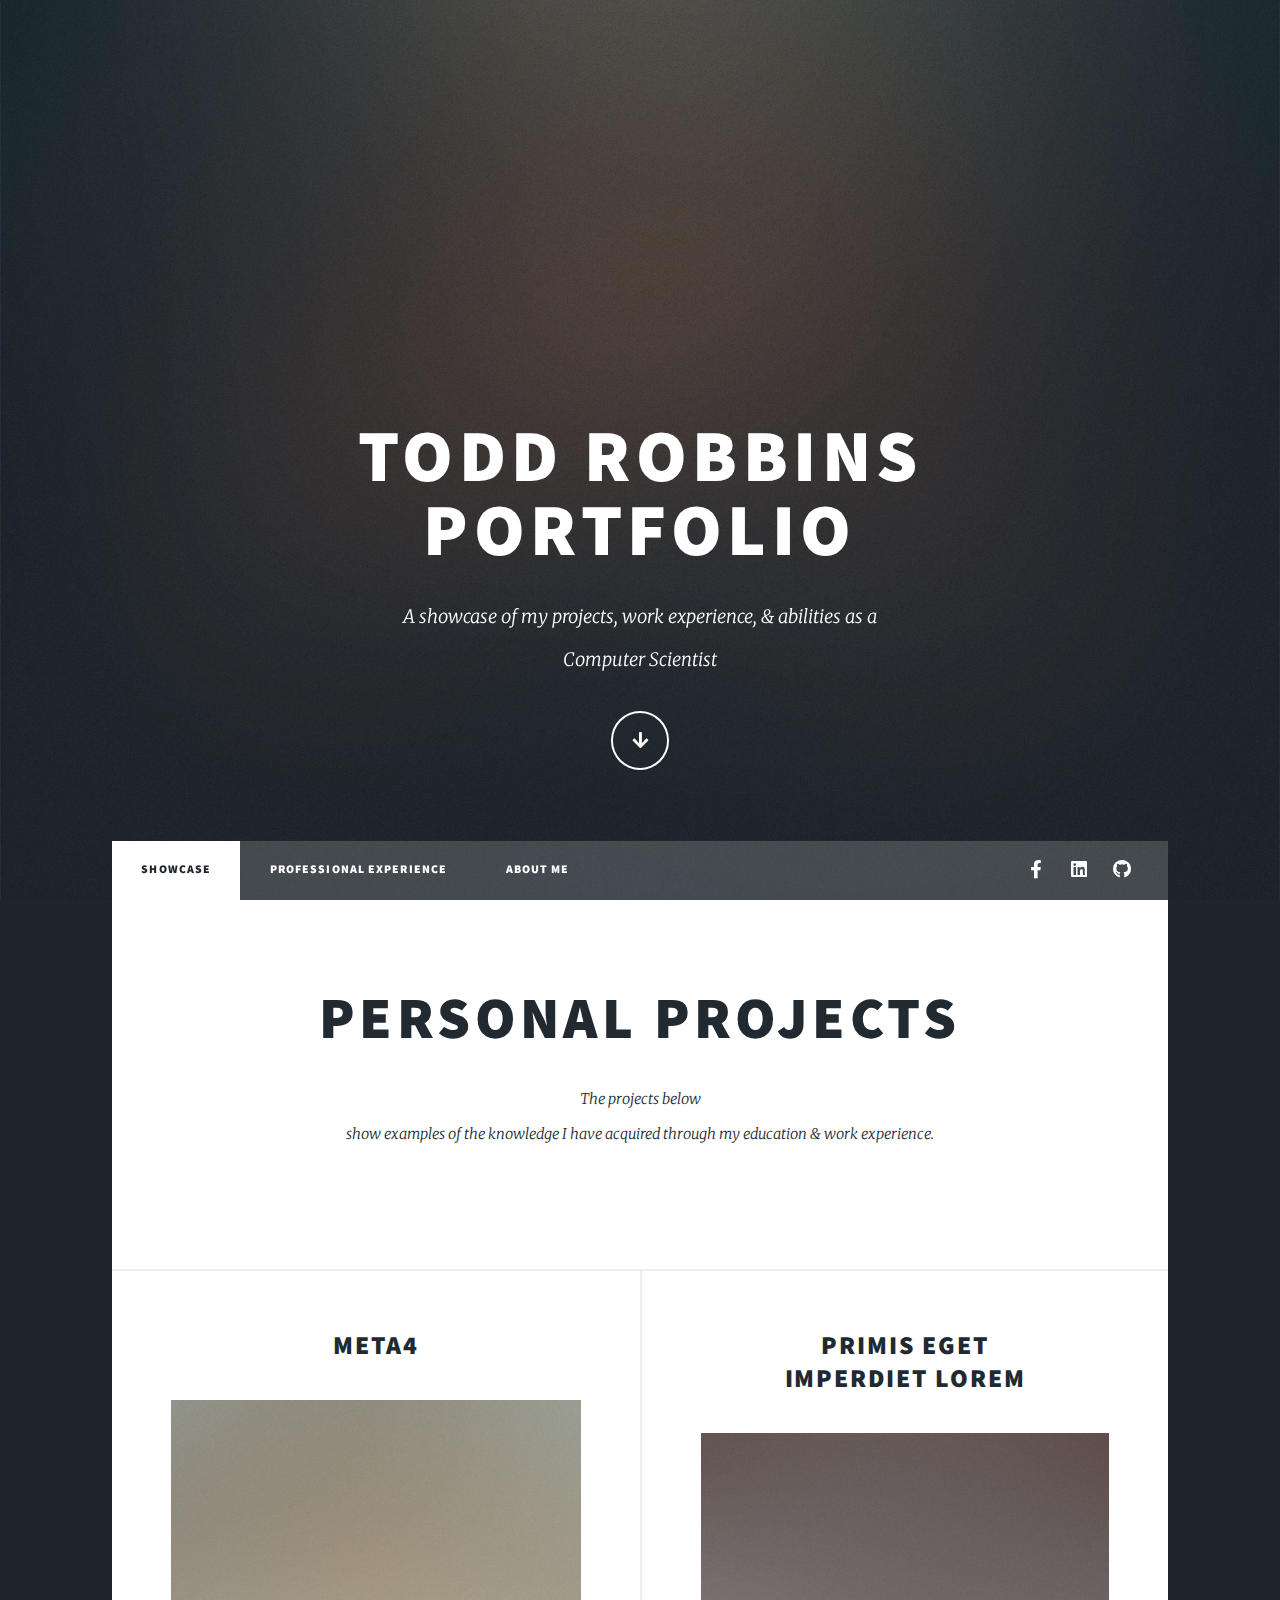
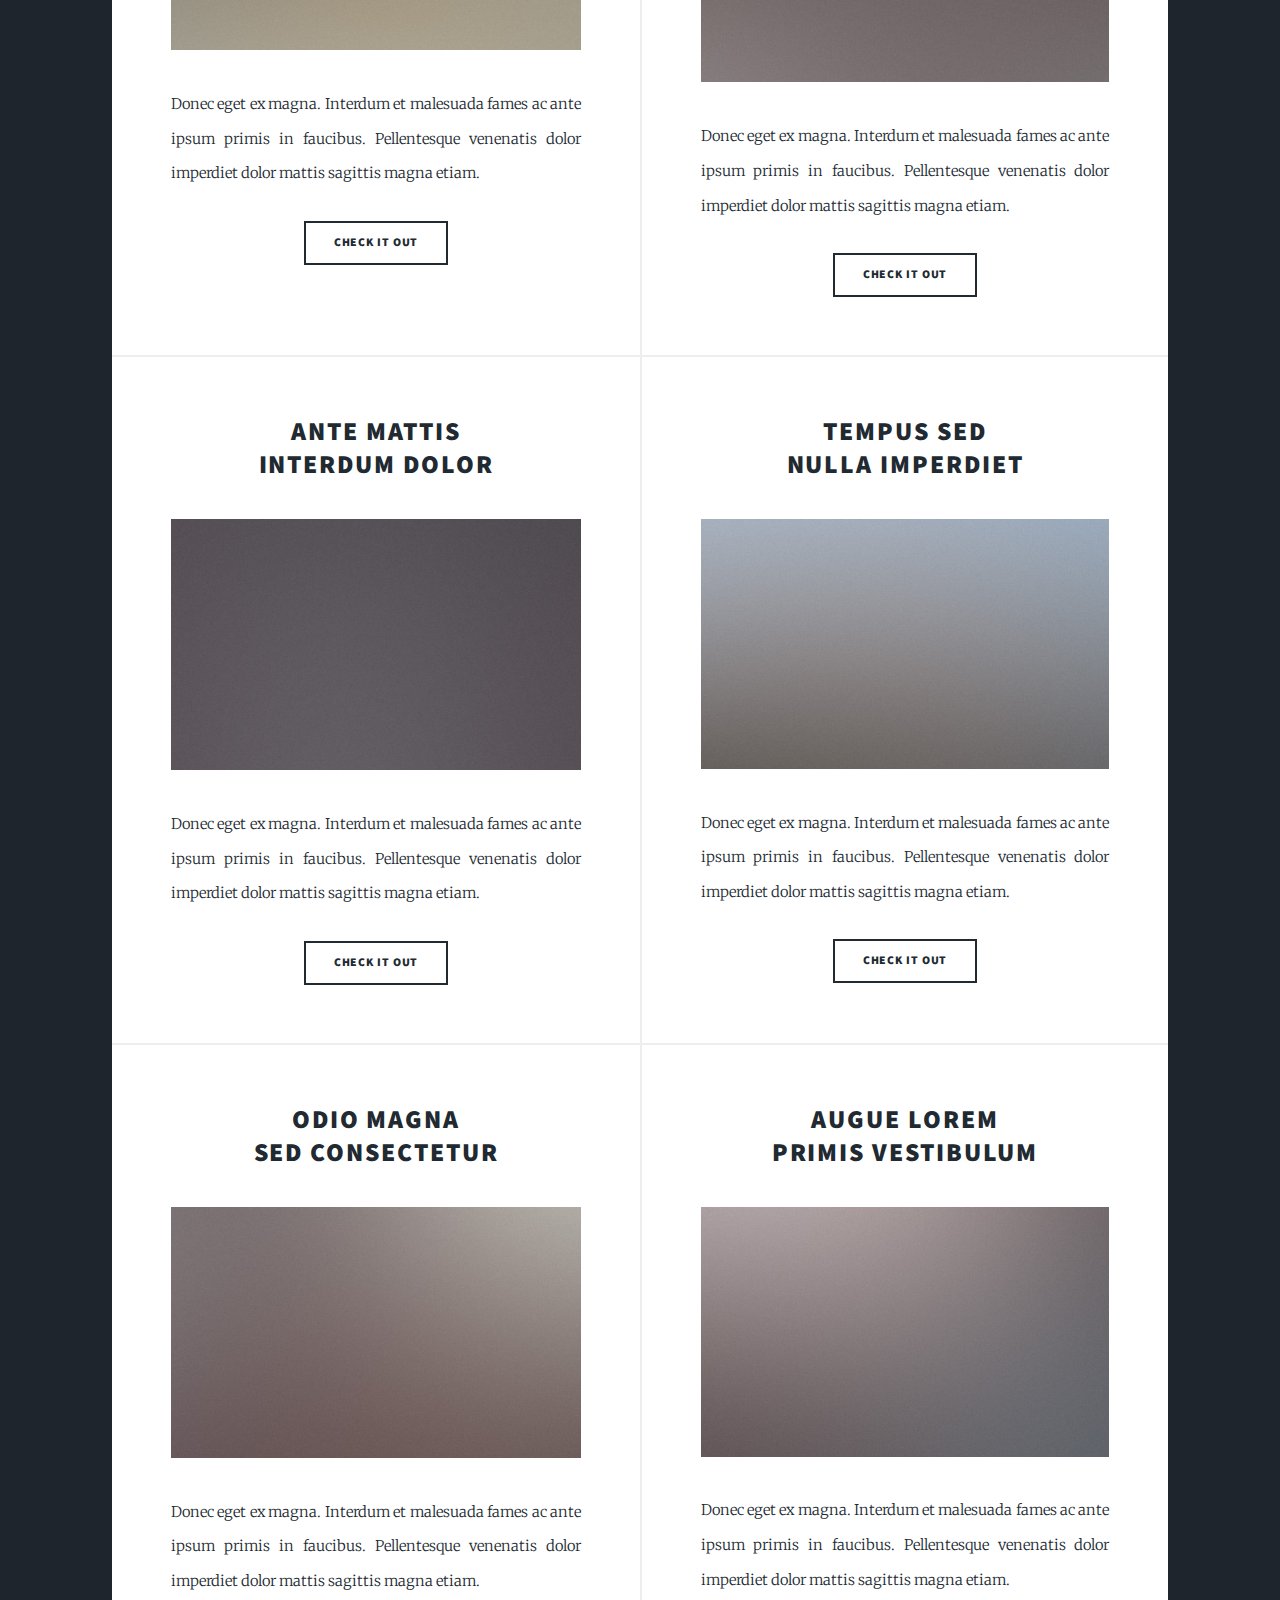
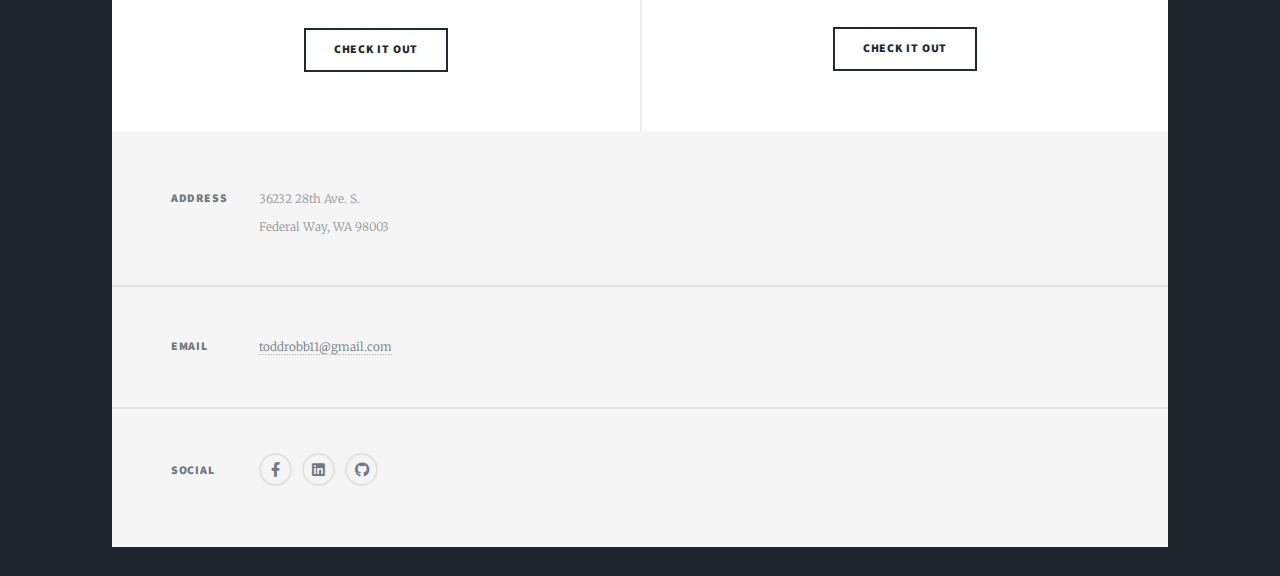
==== commit d4647256: "general updates for resume" ====
--- a/index.html
+++ b/index.html
@@ -6,7 +6,7 @@
 -->
 <html>
 	<head>
-		<title>My Portfolio</title>
+		<title>Todd Robbins</title>
 		<meta charset="utf-8" />
 		<meta name="viewport" content="width=device-width, initial-scale=1, user-scalable=no" />
 		<link rel="stylesheet" href="assets/css/main.css" />
@@ -19,30 +19,26 @@
 
 				<!-- Intro -->
 					<div id="intro">
-						<h1>My<br />
+						<h1>Todd Robbins<br />
 						Portfolio</h1>
-						<p>This is a showcase of my projects, work experience, & abilities as a software developer</p>
+						<p>A showcase of my projects, work experience, & abilities as a<br />
+						 Computer Scientist</p>
 						<ul class="actions">
 							<li><a href="#header" class="button icon solid solo fa-arrow-down scrolly">Continue</a></li>
 						</ul>
 					</div>
 
-				<!-- Header -->
-					<header id="header">
-						<a href="index.html" class="logo">Portfolio</a>
-					</header>
-
 				<!-- Nav -->
 					<nav id="nav">
 						<ul class="links">
 							<li class="active"><a href="index.html">Showcase</a></li>
-							<li><a href="aboutMe.html">Professional Experience</a></li>
-							<li><a href="elements.html">Elements Reference</a></li>
+							<li><a href="experience.html">Professional Experience</a></li>
+							<li><a href="aboutMe.html">About Me</a></li>
 						</ul>
 						<ul class="icons">
-							<li><a href="#" class="icon brands fa-facebook-f"><span class="label">Facebook</span></a></li>
-							<li><a href="#" class="icon brands fa-linkedin"><span class="label">Linkedin</span></a></li>
-							<li><a href="#" class="icon brands fa-github"><span class="label">GitHub</span></a></li>
+							<li><a href="https://www.facebook.com/todd.robbins.7524/" class="icon brands fa-facebook-f"><span class="label">Facebook</span></a></li>
+							<li><a href="https://www.linkedin.com/in/todd-robbins-2a9650a6/" class="icon brands fa-linkedin"><span class="label">Linkedin</span></a></li>
+							<li><a href="https://github.com/toddAwesome" class="icon brands fa-github"><span class="label">GitHub</span></a></li>
 						</ul>
 					</nav>
 
@@ -54,22 +50,15 @@
 								<header class="major">
 									<h2><a href="#">Personal Projects</a></h2>
 									<p>The projects below<br />
-									show the knowledge I have acquired through my education & work experience.</p>
+									show examples of the knowledge I have acquired through my education & work experience.</p>
 								</header>
-								<h6>~Current Project~</h6>
-								<a href="#" class="image main"><img src="images/pic01.jpg" alt="" /></a>
-								<p>what is going ada fames ac ante ipsum primis in faucibus. Pellentesque venenatis dolor imperdiet dolor mattis sagittis magna etiam.</p>
-								<ul class="actions special">
-									<li><a href="#" class="button large">Check it out</a></li>
-								</ul>
 							</article>
 
 						<!-- Posts -->
 							<section class="posts">
 								<article>
 									<header>
-										<h2><a href="#">Sed magna<br />
-										ipsum faucibus</a></h2>
+										<h2><a href="#">Meta4</a></h2>
 									</header>
 									<a href="#" class="image fit"><img src="images/pic02.jpg" alt="" /></a>
 									<p>Donec eget ex magna. Interdum et malesuada fames ac ante ipsum primis in faucibus. Pellentesque venenatis dolor imperdiet dolor mattis sagittis magna etiam.</p>
@@ -151,9 +140,9 @@
 							<section>
 								<h3>Social</h3>
 								<ul class="icons alt">
-									<li><a href="#" class="icon brands alt fa-facebook-f"><span class="label">Facebook</span></a></li>
-									<li><a href="#" class="icon brands alt fa-linkedin"><span class="label">Linkedin</span></a></li>
-									<li><a href="#" class="icon brands alt fa-github"><span class="label">GitHub</span></a></li>
+									<li><a href="https://www.facebook.com/todd.robbins.7524/" class="icon brands alt fa-facebook-f"><span class="label">Facebook</span></a></li>
+									<li><a href="https://www.linkedin.com/in/todd-robbins-2a9650a6/" class="icon brands alt fa-linkedin"><span class="label">Linkedin</span></a></li>
+									<li><a href="https://github.com/toddAwesome" class="icon brands alt fa-github"><span class="label">GitHub</span></a></li>
 								</ul>
 							</section>
 						</section>
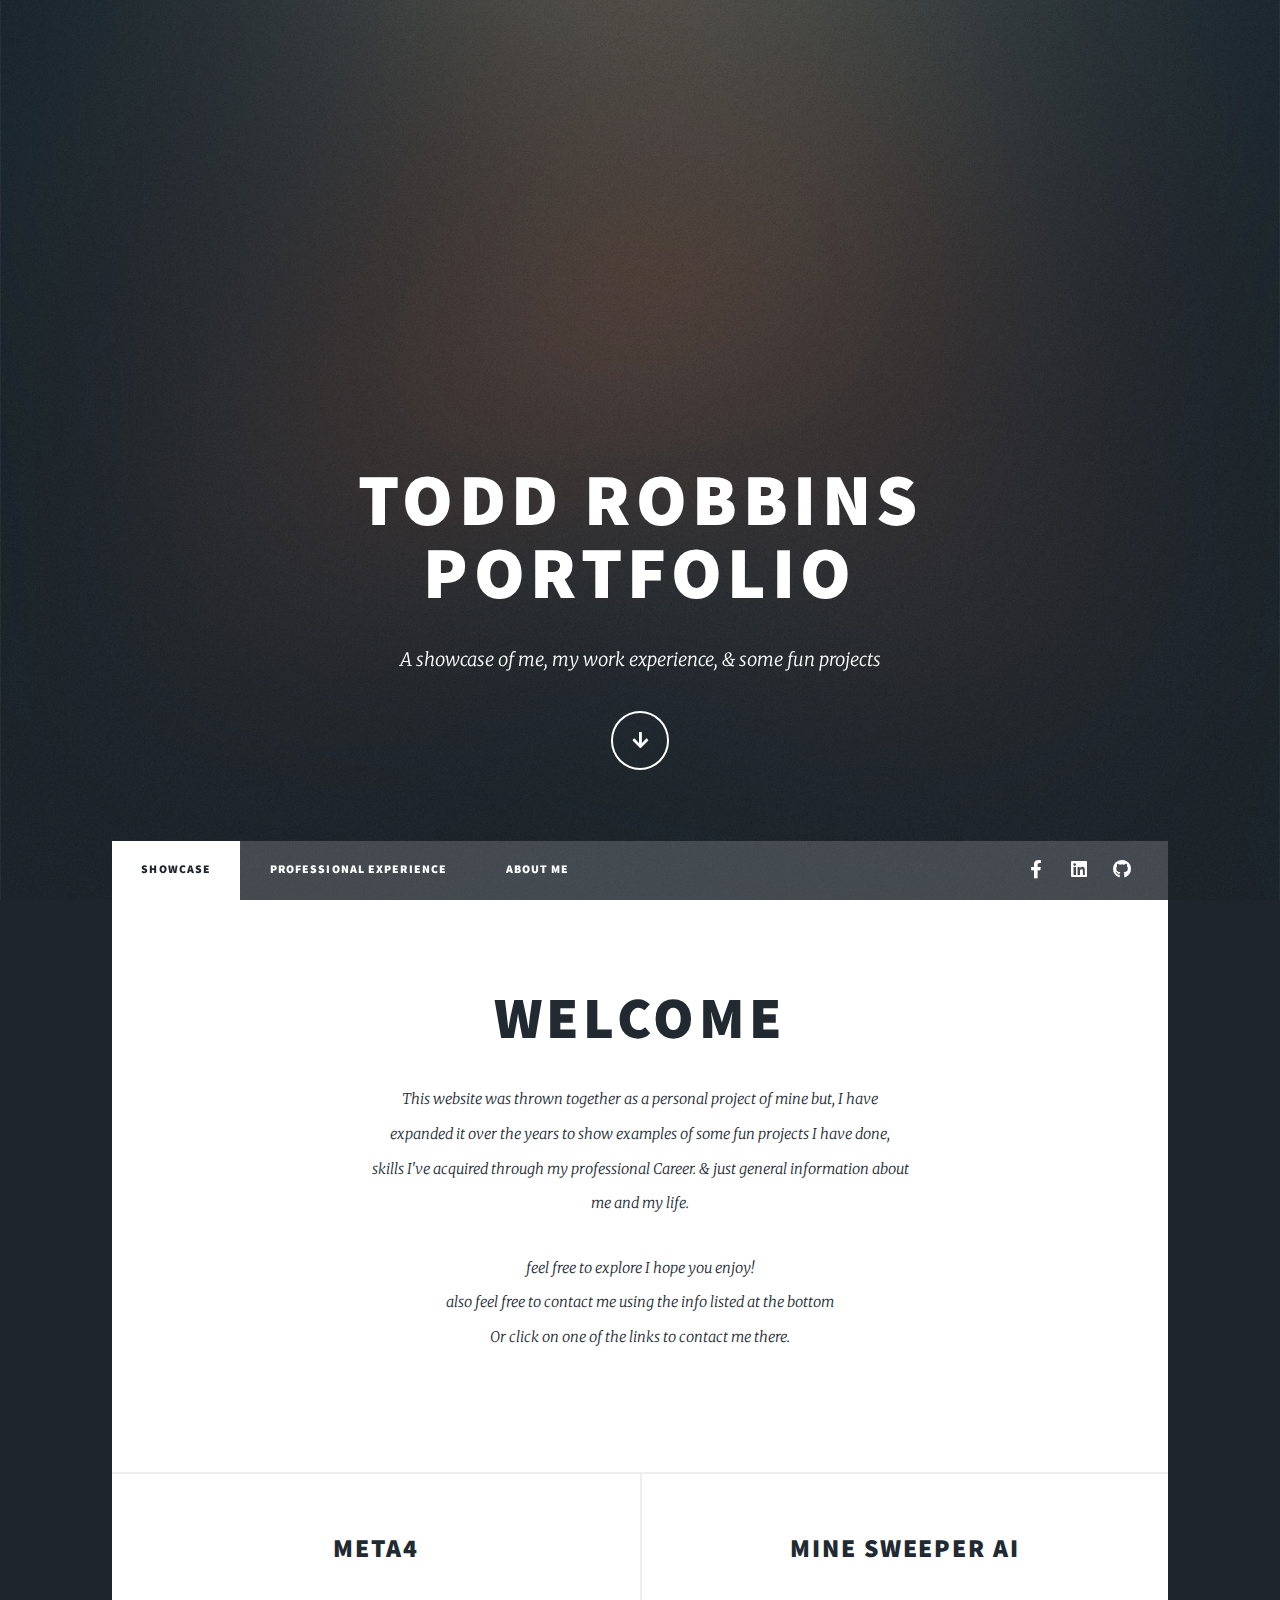
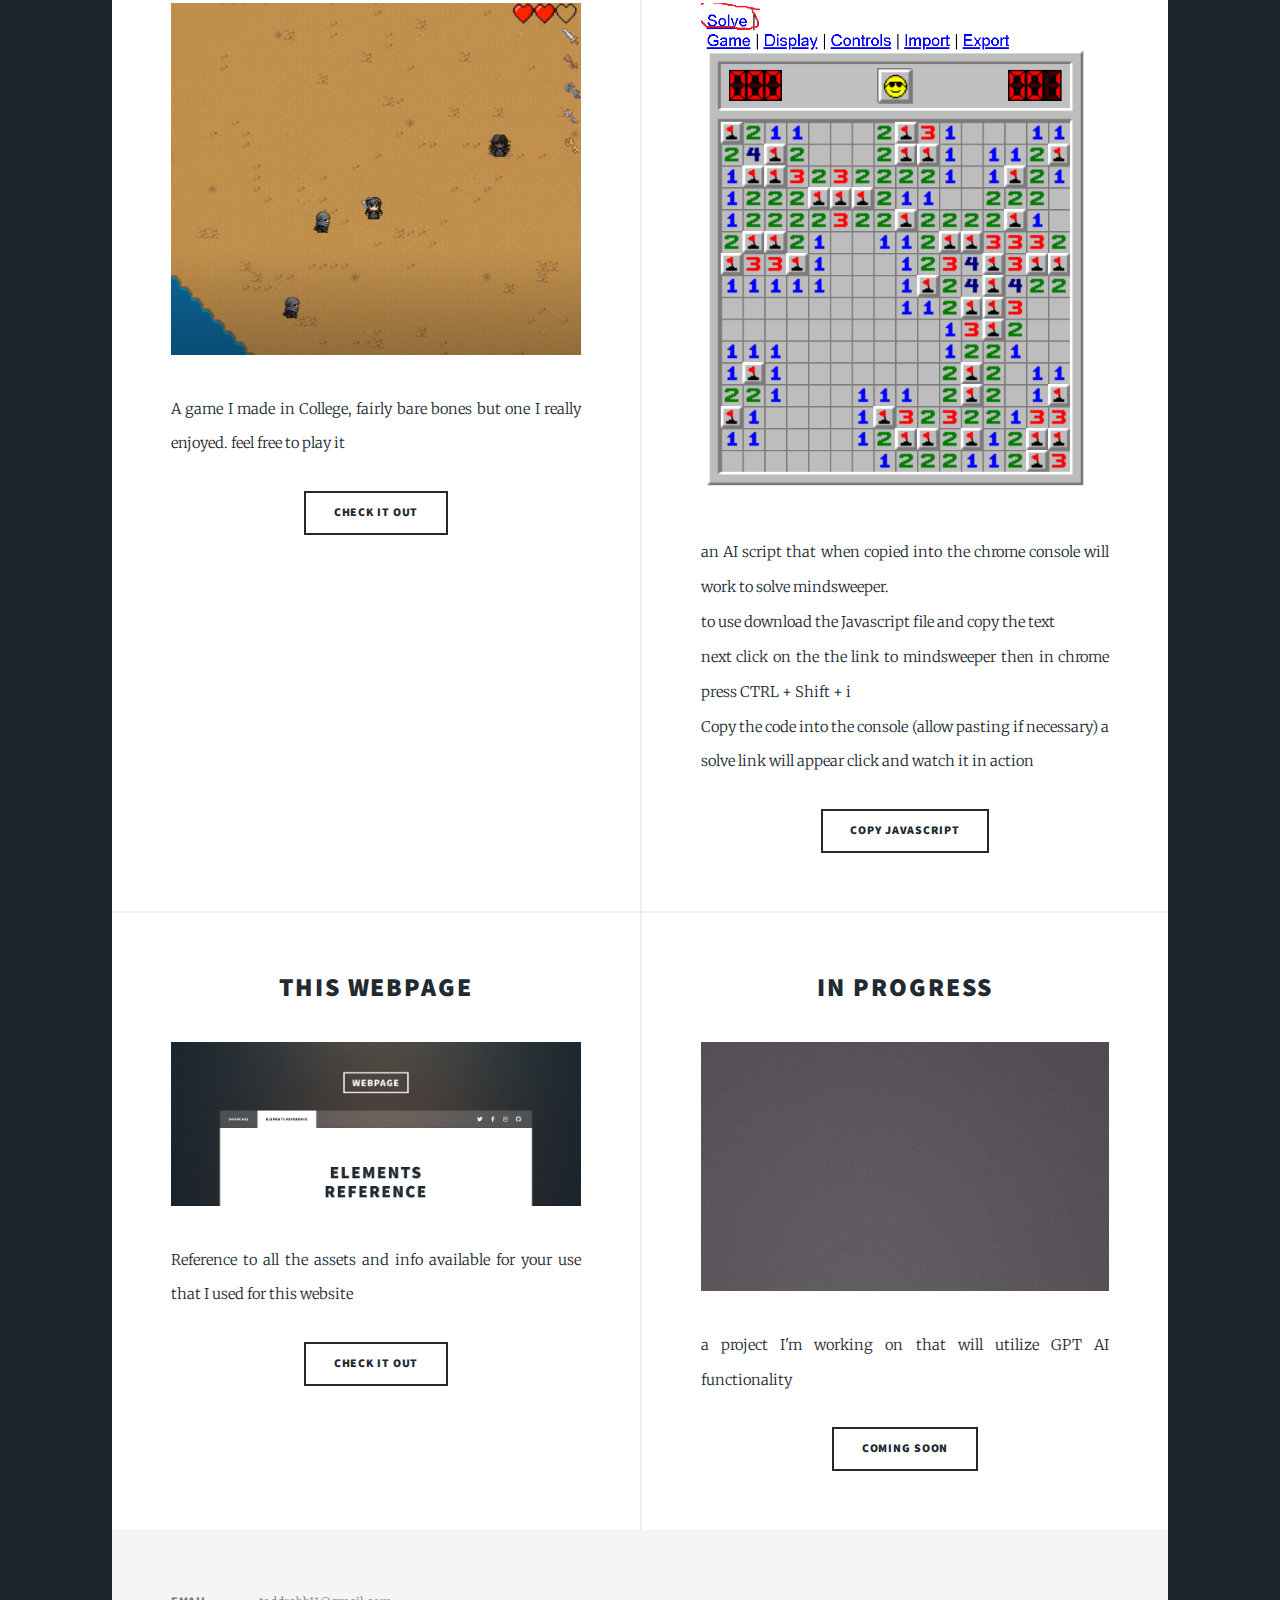
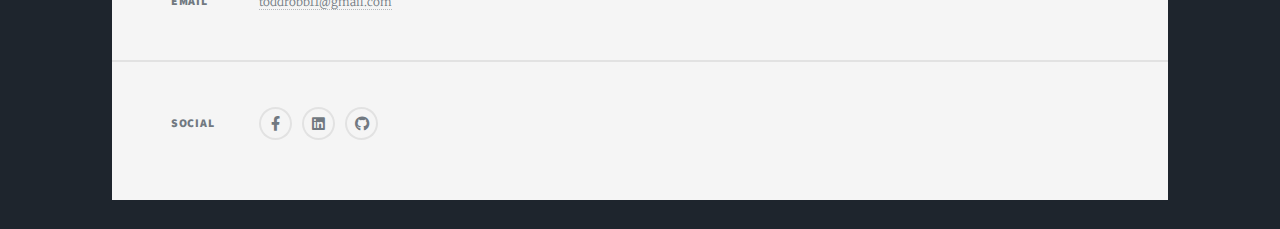
==== commit bf1242b6: "Update To website" ====
--- a/index.html
+++ b/index.html
@@ -12,6 +12,7 @@
 		<link rel="stylesheet" href="assets/css/main.css" />
 		<noscript><link rel="stylesheet" href="assets/css/noscript.css" /></noscript>
 	</head>
+	<link rel="icon" type="image/x-icon" href="images/icon.ico">
 	<body class="is-preload">
 
 		<!-- Wrapper -->
@@ -21,8 +22,7 @@
 					<div id="intro">
 						<h1>Todd Robbins<br />
 						Portfolio</h1>
-						<p>A showcase of my projects, work experience, & abilities as a<br />
-						 Computer Scientist</p>
+						<p>A showcase of me, my work experience, & some fun projects</p>
 						<ul class="actions">
 							<li><a href="#header" class="button icon solid solo fa-arrow-down scrolly">Continue</a></li>
 						</ul>
@@ -48,9 +48,15 @@
 						<!-- Featured Post -->
 							<article class="post featured">
 								<header class="major">
-									<h2><a href="#">Personal Projects</a></h2>
-									<p>The projects below<br />
-									show examples of the knowledge I have acquired through my education & work experience.</p>
+									<h2><a href="#">Welcome</a></h2>
+									<p>This website was thrown together as a personal project of mine but, I have<br />
+									expanded it over the years to show examples of some fun projects I have done, <br />
+								    skills I've acquired through my professional Career. & just general information about <br /> 
+							        me and my life.</p>
+							        
+							        <p>feel free to explore I hope you enjoy! <br/> 
+								    also feel free to contact me using the info listed at the bottom <br /> 
+								    Or click on one of the links to contact me there.</p>
 								</header>
 							</article>
 
@@ -58,69 +64,48 @@
 							<section class="posts">
 								<article>
 									<header>
-										<h2><a href="#">Meta4</a></h2>
+										<h2><a href="Meta4\index.html">Meta4</a></h2>
 									</header>
-									<a href="#" class="image fit"><img src="images/pic02.jpg" alt="" /></a>
-									<p>Donec eget ex magna. Interdum et malesuada fames ac ante ipsum primis in faucibus. Pellentesque venenatis dolor imperdiet dolor mattis sagittis magna etiam.</p>
+									<a href="Meta4\index.html" class="image fit"><img src="images/Meta4.png" alt="" /></a>
+									<p>A game I made in College, fairly bare bones but one I really enjoyed. feel free to play it</p>
 									<ul class="actions special">
-										<li><a href="#" class="button">Check it out</a></li>
+										<li><a href="Meta4\index.html" class="button">Check it out</a></li>
 									</ul>
 								</article>
 								<article>
 									<header>
-										<h2><a href="#">Primis eget<br />
-										imperdiet lorem</a></h2>
+										<h2><a href="https://minesweeperonline.com/#intermediate">Mine Sweeper AI</a></h2>
 									</header>
-									<a href="#" class="image fit"><img src="images/pic03.jpg" alt="" /></a>
-									<p>Donec eget ex magna. Interdum et malesuada fames ac ante ipsum primis in faucibus. Pellentesque venenatis dolor imperdiet dolor mattis sagittis magna etiam.</p>
+									<a href="https://minesweeperonline.com/#intermediate" class="image fit"><img src="images/Minesweeper AI.png" alt="" /></a>
+									<p>an AI script that when copied into the chrome console will work to solve mindsweeper. <br />
+									to use download the Javascript file and copy the text <br />
+									next click on the the link to mindsweeper then in chrome press CTRL + Shift + i <br />
+									Copy the code into the console (allow pasting if necessary) a solve link will appear click and watch it in action</p>
 									<ul class="actions special">
-										<li><a href="#" class="button">Check it out</a></li>
+										<li><a href="C:\Users\toddr\Documents\GitHub\toddAwesome.github.io\MinesweeperAI\minesweeper-ai.js" download="C:\Users\toddr\Documents\GitHub\toddAwesome.github.io\MinesweeperAI\minesweeper-ai.js" class="button">Copy Javascript</a></li>
 									</ul>
 								</article>
 								<article>
 									<header>
-										<h2><a href="#">Ante mattis<br />
-										interdum dolor</a></h2>
+										<h2><a href="Elements.html">This Webpage</a></h2>
 									</header>
-									<a href="#" class="image fit"><img src="images/pic04.jpg" alt="" /></a>
-									<p>Donec eget ex magna. Interdum et malesuada fames ac ante ipsum primis in faucibus. Pellentesque venenatis dolor imperdiet dolor mattis sagittis magna etiam.</p>
+									<a href="Elements.html" class="image fit"><img src="images/Webpage.png" alt="" /></a>
+									<p>Reference to all the assets and info available for your use that I used for this website</p>
 									<ul class="actions special">
-										<li><a href="#" class="button">Check it out</a></li>
+										<li><a href="Elements.html" class="button">Check it out</a></li>
 									</ul>
 								</article>
 								<article>
 									<header>
-										<h2><a href="#">Tempus sed<br />
-										nulla imperdiet</a></h2>
+										<h2><a href="#">In progress</a></h2>
 									</header>
-									<a href="#" class="image fit"><img src="images/pic05.jpg" alt="" /></a>
-									<p>Donec eget ex magna. Interdum et malesuada fames ac ante ipsum primis in faucibus. Pellentesque venenatis dolor imperdiet dolor mattis sagittis magna etiam.</p>
+									<a href="#" class="image fit"><img src="images/pic04.jpg" alt="" /></a>
+									<p>a project I'm working on that will utilize GPT AI functionality</p>
 									<ul class="actions special">
-										<li><a href="#" class="button">Check it out</a></li>
+										<li><a href="#" class="button">Coming Soon</a></li>
 									</ul>
 								</article>
-								<article>
-									<header>
-										<h2><a href="#">Odio magna<br />
-										sed consectetur</a></h2>
-									</header>
-									<a href="#" class="image fit"><img src="images/pic06.jpg" alt="" /></a>
-									<p>Donec eget ex magna. Interdum et malesuada fames ac ante ipsum primis in faucibus. Pellentesque venenatis dolor imperdiet dolor mattis sagittis magna etiam.</p>
-									<ul class="actions special">
-										<li><a href="#" class="button">Check it out</a></li>
-									</ul>
-								</article>
-								<article>
-									<header>
-										<h2><a href="#">Augue lorem<br />
-										primis vestibulum</a></h2>
-									</header>
-									<a href="#" class="image fit"><img src="images/pic07.jpg" alt="" /></a>
-									<p>Donec eget ex magna. Interdum et malesuada fames ac ante ipsum primis in faucibus. Pellentesque venenatis dolor imperdiet dolor mattis sagittis magna etiam.</p>
-									<ul class="actions special">
-										<li><a href="#" class="button">Check it out</a></li>
-									</ul>
-								</article>
+
 							</section>
 
 					</div>
@@ -128,14 +113,9 @@
 				<!-- Footer -->
 					<footer id="footer">
 						<section class="split contact">
-							<section class="alt">
-								<h3>Address</h3>
-								<p>36232 28th Ave. S.<br />
-								Federal Way, WA 98003</p>
-							</section>
 							<section>
 								<h3>Email</h3>
-								<p><a href="#">toddrobb11@gmail.com</a></p>
+								<p><a href="mailto: toddrobb11@gmail.com">toddrobb11@gmail.com</a></p>
 							</section>
 							<section>
 								<h3>Social</h3>
